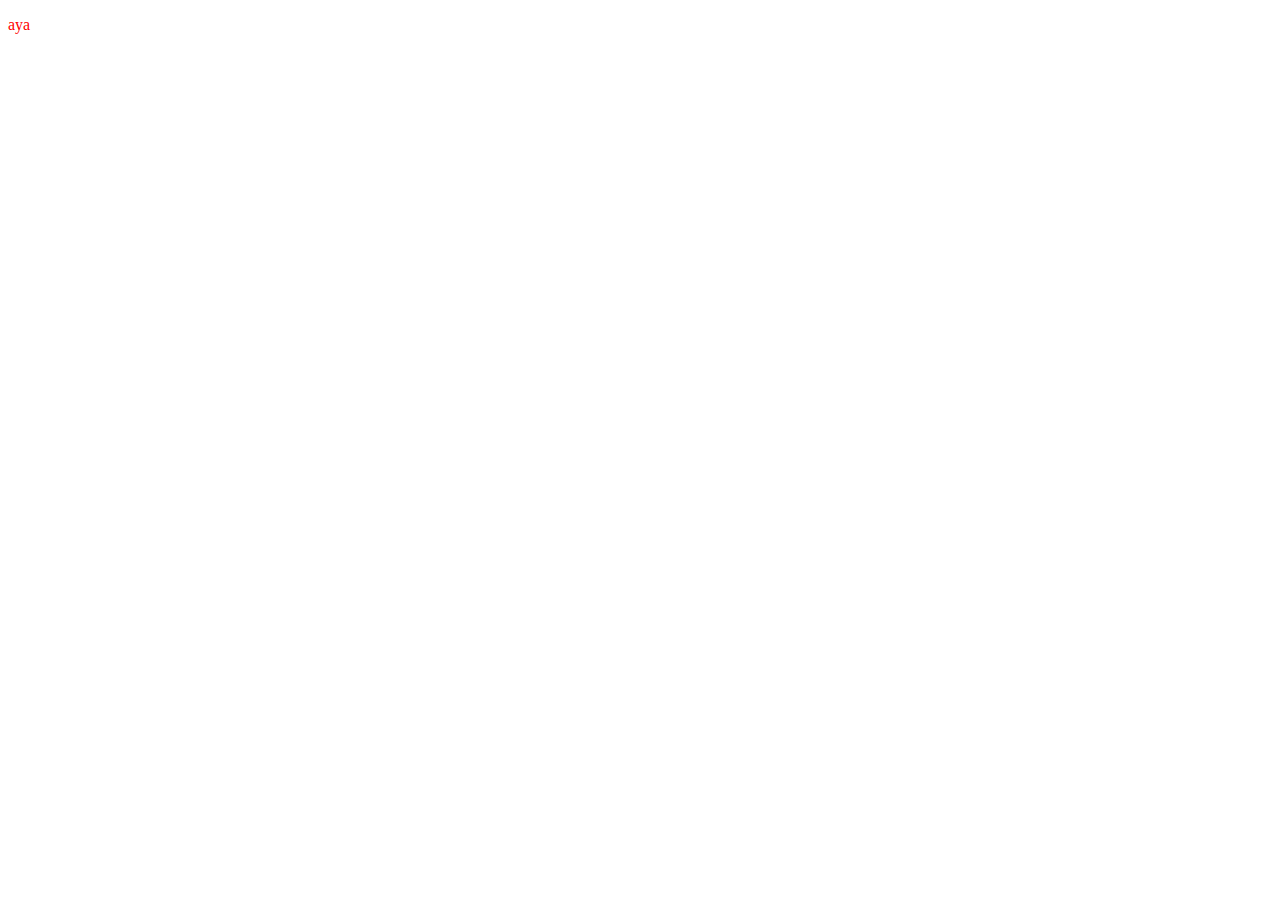
==== main.html @ d69d7f8a "add files" ====
<!DOCTYPE html>
<html lang="en">
  <head>
    <meta charset="UTF-8" />
    <meta name="viewport" content="width=device-width, initial-scale=1.0" />
    <link rel="stylesheet" href="main.css" />
    <title>Landing Page</title>
  </head>
  <body>
    <p class="a">aya</p>
  </body>
</html>
---- main.css ----
.a {
  color: red;
}
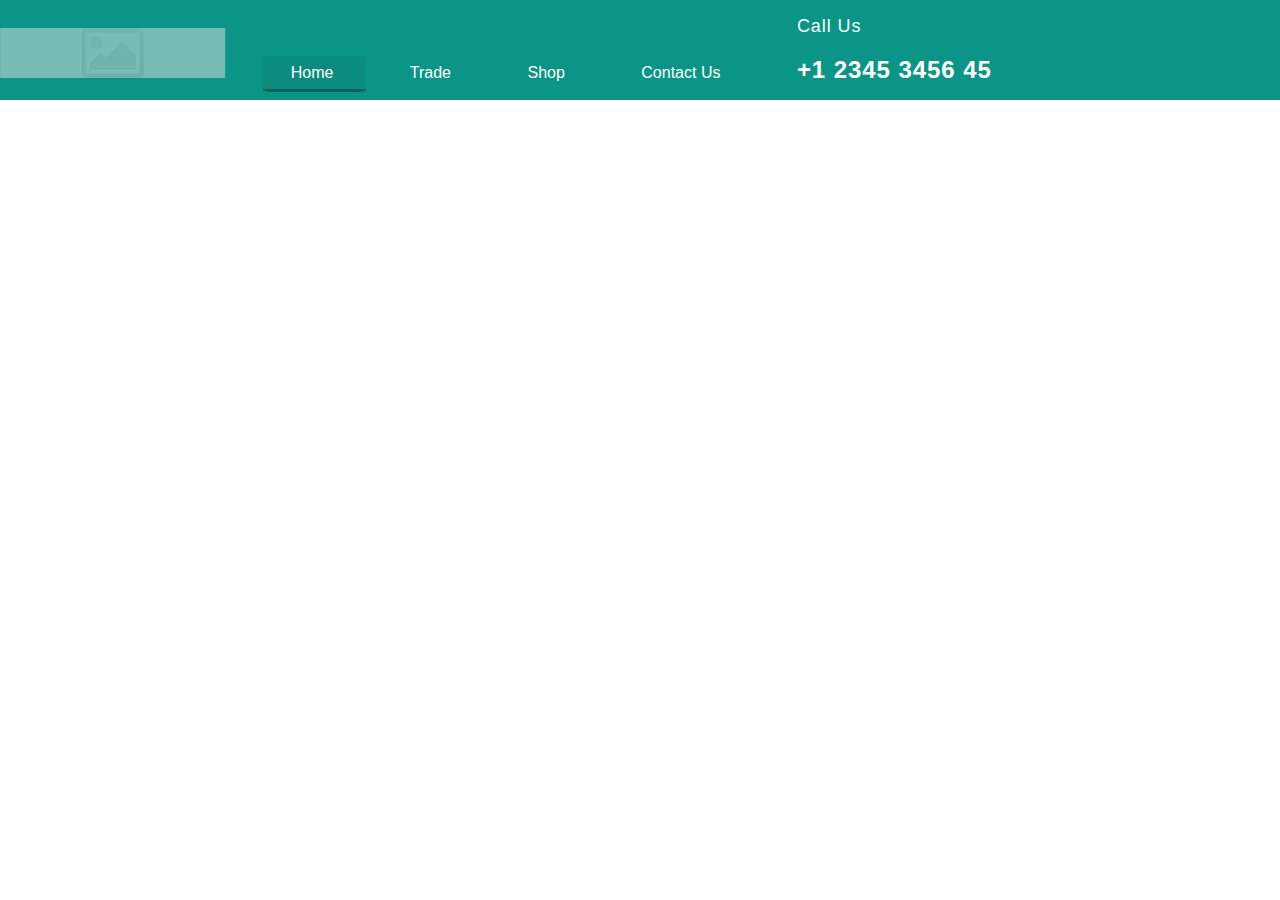
==== commit 2e07e4be: "add nav" ====
--- a/main.html
+++ b/main.html
@@ -3,10 +3,36 @@
   <head>
     <meta charset="UTF-8" />
     <meta name="viewport" content="width=device-width, initial-scale=1.0" />
+    <meta http-equiv="refresh" content="10" />
     <link rel="stylesheet" href="main.css" />
+
     <title>Landing Page</title>
   </head>
   <body>
-    <p class="a">aya</p>
+    <div class="nav-container">
+      <nav>
+        <div class="logo">
+          <img src="./imgs/image 9.png" alt="logo" />
+        </div>
+
+        <div class="ull">
+          <ul style="width: 506px; height: 38px; gap: 8px; opacity: 0px">
+            <li
+              style="border-bottom: 3px solid #0000004d; background: #0000000f"
+            >
+              <a href="main.html">Home</a>
+            </li>
+            <li><a href="">Trade</a></li>
+            <li><a href="">Shop</a></li>
+            <li><a href="">Contact Us</a></li>
+          </ul>
+        </div>
+        <div class="call">
+          <p class="call-us">Call Us</p>
+          <br />
+          <p class="call-number">+1 2345 3456 45</p>
+        </div>
+      </nav>
+    </div>
   </body>
 </html>
--- a/main.css
+++ b/main.css
@@ -1,3 +1,101 @@
-.a {
-  color: red;
+* {
+  margin: 0;
+  padding: 0;
+  box-sizing: border-box;
 }
+
+.nav-container {
+  display: flex;
+  justify-content: space-between;
+  align-items: center;
+  padding: 1rem 0;
+  background-color: #0b9586;
+  color: #fff;
+  font-family: "Poppins", sans-serif;
+  font-size: 1rem;
+  width: 100%;
+}
+
+.ull {
+  width: Hug (160px) px;
+  height: Hug (38px) px;
+  padding: 8px 28px 8px 28px;
+  gap: 10px;
+  opacity: 0px;
+  display: inline;
+  list-style: none;
+  margin-top: -10px;
+}
+
+.logo {
+  font-size: 1.5rem;
+  display: inline;
+  font-weight: 700;
+  text-transform: uppercase;
+  letter-spacing: 2px;
+  width: 17px;
+  height: 54px;
+  gap: 0px;
+  opacity: 0.5;
+}
+
+li {
+  list-style: none;
+  margin-right: 1rem;
+  display: inline;
+  width: 53px;
+  height: 22px;
+  border-radius: 7%;
+  padding: 8px 28px 8px 28px;
+  gap: 0px;
+
+}
+
+a {
+  text-decoration: none;
+  color: #fff;
+}
+
+div ul {
+  display: inline;
+}
+
+.call {
+  display: inline-block;
+  text-align: right;
+  opacity: 0px;
+  width: Hug (216px) px;
+  height: Hug (50px) px;
+  gap: 0px;
+  margin-left: auto;
+}
+
+.call-us {
+
+  font-size: 18px;
+  font-weight: 400;
+  line-height: 21.78px;
+  letter-spacing: 0.9374999403953552px;
+  text-align: left;
+  text-underline-position: from-font;
+  text-decoration-skip-ink: none;
+  width: 66px;
+  height: 22px;
+  gap: 0px;
+  opacity: 0px;
+}
+
+.call-number {
+
+  width: 216px;
+  height: 28px;
+  gap: 0px;
+  opacity: 0px;
+  font-size: 24px;
+  font-weight: 700;
+  line-height: 28px;
+  letter-spacing: 0.9374999403953552px;
+  text-align: left;
+  text-underline-position: from-font;
+  text-decoration-skip-ink: none;
+}
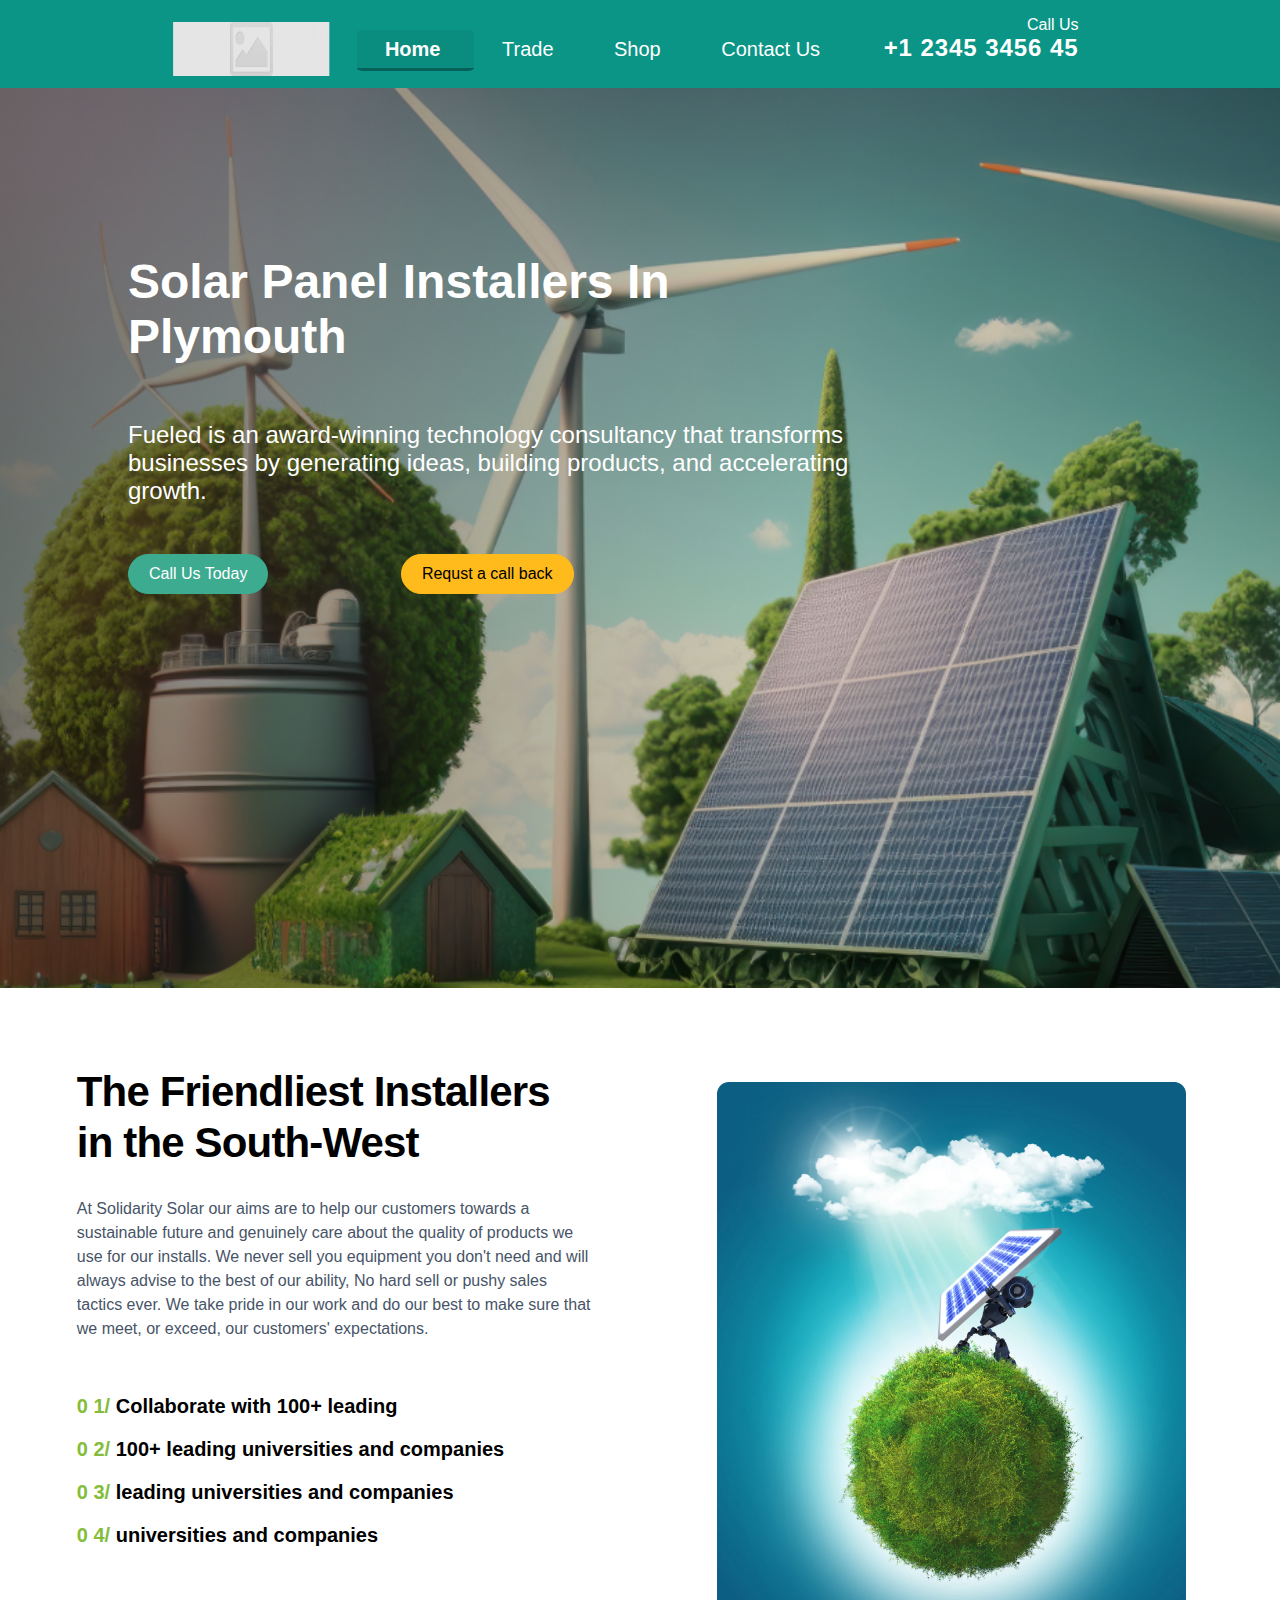
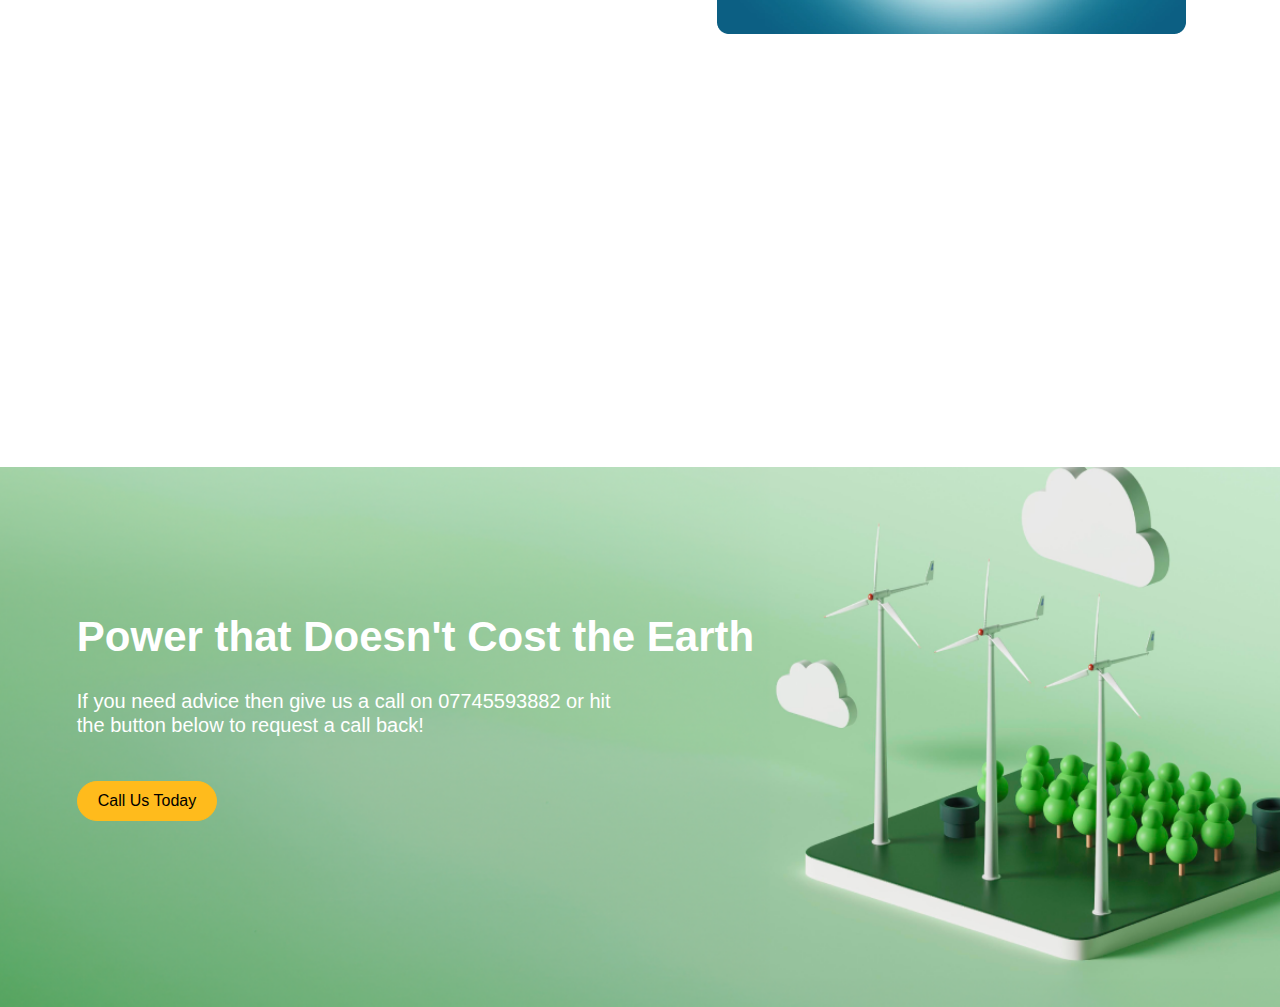
==== commit 5f54b8e7: "make callUs section responsive" ====
--- a/main.html
+++ b/main.html
@@ -3,22 +3,25 @@
   <head>
     <meta charset="UTF-8" />
     <meta name="viewport" content="width=device-width, initial-scale=1.0" />
-    <meta http-equiv="refresh" content="10" />
+    <!-- <meta http-equiv="refresh" content="1" /> -->
     <link rel="stylesheet" href="main.css" />
 
     <title>Landing Page</title>
   </head>
   <body>
+    <!-- sec1 -->
     <div class="nav-container">
       <nav>
-        <div class="logo">
-          <img src="./imgs/image 9.png" alt="logo" />
-        </div>
+        <img class="logo" src="./imgs/image 9.png" alt="logo" />
 
         <div class="ull">
-          <ul style="width: 506px; height: 38px; gap: 8px; opacity: 0px">
+          <ul>
             <li
-              style="border-bottom: 3px solid #0000004d; background: #0000000f"
+              style="
+                border-bottom: 3px solid #0000004d;
+                background: #0000000f;
+                font-weight: 700;
+              "
             >
               <a href="main.html">Home</a>
             </li>
@@ -28,11 +31,71 @@
           </ul>
         </div>
         <div class="call">
-          <p class="call-us">Call Us</p>
+          <span class="call-us">Call Us</span>
           <br />
-          <p class="call-number">+1 2345 3456 45</p>
+          <span class="call-number">+1 2345 3456 45</span>
         </div>
       </nav>
     </div>
+    <!-- sec2 -->
+    <div class="img2">
+      <h1>
+        Solar Panel Installers In <br />
+        Plymouth
+      </h1>
+      <p>
+        Fueled is an award-winning technology consultancy that transforms <br />
+        businesses by generating ideas, building products, and accelerating
+        <br />
+        growth.
+      </p>
+      <div>
+        <button class="grebtn">Call Us Today</button>
+        <button class="yellowbtn">Requst a call back</button>
+      </div>
+    </div>
+    <!-- sec3 -->
+    <div style="display: flex">
+      <div class="img3">
+        <h1 class="h11">The Friendliest Installers in the South-West</h1>
+        <p class="pp">
+          At Solidarity Solar our aims are to help our customers towards a
+          sustainable future and genuinely care about the quality of products we
+          use for our installs. We never sell you equipment you don't need and
+          will always advise to the best of our ability, No hard sell or pushy
+          sales tactics ever. We take pride in our work and do our best to make
+          sure that we meet, or exceed, our customers' expectations.
+        </p>
+        <br />
+        <div class="div2">
+          <p><span>0 1/ </span> Collaborate with 100+ leading</p>
+          <p><span>0 2/ </span> 100+ leading universities and companies</p>
+          <p><span>0 3/ </span> leading universities and companies</p>
+          <p><span>0 4/ </span> universities and companies</p>
+        </div>
+      </div>
+      <div class="img33">
+        <img class="imgg" src="./imgs/Frame 7.png" alt="" />
+        <img src="./imgs/Rectangle 30.png" alt="" class="imggs" />
+      </div>
+    </div>
+
+    <!-- sec4 -->
+
+    <div class="div4">
+      <br />
+      <div class="div44">
+        <h1 class="sec4h1">Power that Doesn't Cost the Earth</h1>
+        <div class="pdiv4">
+          <p>
+            If you need advice then give us a call on 07745593882 or hit the
+            button below to request a call back!
+          </p>
+        </div>
+        <div>
+          <button class="btn3" style="color: #000000">Call Us Today</button>
+        </div>
+      </div>
+    </div>
   </body>
 </html>
--- a/main.css
+++ b/main.css
@@ -1,101 +1,637 @@
 * {
+  font-family: "Poppins", sans-serif;
+  scrollbar-width: none;
+}
+
+body {
   margin: 0;
   padding: 0;
   box-sizing: border-box;
 }
 
-.nav-container {
-  display: flex;
-  justify-content: space-between;
-  align-items: center;
-  padding: 1rem 0;
-  background-color: #0b9586;
-  color: #fff;
-  font-family: "Poppins", sans-serif;
-  font-size: 1rem;
-  width: 100%;
+@media (min-width: 1024px) {
+  .sec4h1 {
+    font-size: 42px;
+  }
+
+  .div4 {
+    background-image: url(./imgs/8116\ 1.png);
+    background-size: cover;
+    background-repeat: no-repeat;
+    background-position: center;
+    height: 60vh;
+    align-items: left;
+    justify-content: flex-start;
+    margin-top: 10%;
+  }
+
+  .div44 {
+    margin-left: 6%;
+    color: #fff;
+    margin-top: 10%;
+  }
+
+  .pdiv4 {
+    width: 45%;
+    line-height: 24px;
+    font-size: 20px;
+  }
+
+  .pp {
+    width: 70%;
+    line-height: 24px;
+    text-align: left;
+    color: #475467;
+    font-size: 16px;
+  }
+
+  .imgg {
+    position: absolute;
+    margin-top: 90%;
+    margin-left: -30%;
+  }
+
+  .imggs {
+    margin-top: 20%;
+    margin-left: -20%;
+  }
+
+  .h11 {
+    font-size: 42px;
+    width: 70%;
+    font-size: 42px;
+    font-weight: 600;
+    line-height: 50.83px;
+    letter-spacing: -0.02em;
+    text-align: left;
+    text-underline-position: from-font;
+    text-decoration-skip-ink: none;
+  }
+
+  .div2 span {
+    color: #84bd3a;
+  }
+
+  .div2 {
+    font-weight: bold;
+    font-size: 20px;
+    width: 70%;
+  }
+
+  .img2 {
+    background-image: url("./imgs/solar-panels-meadow\ 1.png");
+    background-size: cover;
+    background-repeat: no-repeat;
+    background-position: center;
+    height: 100vh;
+  }
+
+  .img2 h1 {
+    font-size: 3rem;
+    font-weight: 700;
+    color: #fff;
+    margin-top: 13%;
+    text-align: left;
+    margin-left: 10%;
+    display: inline-block;
+  }
+
+  .img2 p {
+    font-size: 1.5rem;
+    font-weight: 400;
+    color: #fff;
+    display: inline-block;
+    text-align: left;
+    margin-left: 10%;
+  }
+
+  .grebtn {
+    background-color: #3cab90;
+    color: #fff;
+    border: 1px solid #3cab90;
+    border-radius: 100px;
+    padding: 10px 20px;
+    font-size: 1rem;
+    margin-left: 10%;
+    margin-top: 2%;
+    cursor: pointer;
+  }
+
+  .yellowbtn {
+    background-color: #ffbb1c;
+    color: black;
+    border: 1px solid #ffbb1c;
+    border-radius: 100px;
+    padding: 10px 20px;
+    font-size: 1rem;
+    margin-left: 10%;
+    margin-top: 2%;
+    cursor: pointer;
+  }
+
+  .btn3 {
+    background-color: #ffbb1c;
+    color: black;
+    border: 1px solid #ffbb1c;
+    border-radius: 100px;
+    padding: 10px 20px;
+    font-size: 1rem;
+    margin-left: 0%;
+    margin-top: 2%;
+    cursor: pointer;
+  }
+
+  .img3 {
+    background-size: cover;
+    background-repeat: no-repeat;
+    background-position: center;
+    height: 100vh;
+    margin-left: 6%;
+    margin-top: 4%;
+    text-align: left;
+  }
+
+  .img33 {
+    position: relative;
+  }
+
+  /* for nav */
+  .nav-container {
+    display: flex;
+    align-items: center;
+    justify-content: center;
+    padding: 1rem 0;
+    background-color: #0b9586;
+    color: #fff;
+    font-size: 1rem;
+    width: 100%;
+  }
+
+  .logo {
+    width: 157px;
+    height: 54px;
+    opacity: 0px;
+    margin-bottom: -20px;
+
+    margin-right: -3%;
+  }
+
+  li {
+    list-style: none;
+    display: inline;
+    border-radius: 7%;
+    padding: 8px 28px;
+
+    font-size: 20px;
+  }
+
+  a {
+    text-decoration: none;
+    color: #fff;
+  }
+
+  .ull {
+    margin: 0 10px;
+    display: inline;
+    justify-content: center;
+    align-items: center;
+    list-style: none;
+  }
+
+  div ul {
+    display: inline;
+  }
+
+  .call {
+    display: inline-block;
+    text-align: right;
+    opacity: 0px;
+    width: 216px;
+    opacity: 1;
+
+    align-content: right;
+    margin-bottom: 10px;
+  }
+
+  .call-number {
+    width: 216px;
+    height: 28px;
+    font-size: 24px;
+    font-weight: 700;
+    text-align: left;
+  }
+
+  .call-number {
+    font-size: 24px;
+    font-weight: 700;
+    letter-spacing: 0.9374999403953552px;
+    text-align: left;
+  }
 }
 
-.ull {
-  width: Hug (160px) px;
-  height: Hug (38px) px;
-  padding: 8px 28px 8px 28px;
-  gap: 10px;
-  opacity: 0px;
-  display: inline;
-  list-style: none;
-  margin-top: -10px;
+@media (min-width: 769px) and (max-width: 1024px) {
+  .div4 {
+    background-image: url(./imgs/8116\ 1.png);
+    background-size: cover;
+    background-repeat: no-repeat;
+    background-position: center;
+    height: 60vh;
+    align-items: left;
+    justify-content: flex-start;
+    margin-top: 10%;
+  }
+
+  .div44 {
+    margin-left: 6%;
+    color: #fff;
+    margin-top: 10%;
+  }
+
+  .pdiv4 {
+    width: 45%;
+    line-height: 24px;
+    font-size: 20px;
+  }
+
+  .grebtn {
+    background-color: #3cab90;
+    color: #fff;
+    border: 1px solid #3cab90;
+    border-radius: 100px;
+    padding: 10px 20px;
+    font-size: 1rem;
+    margin-left: 10%;
+    margin-top: 2%;
+    cursor: pointer;
+  }
+
+  .yellowbtn {
+    background-color: #ffbb1c;
+    color: black;
+    border: 1px solid #ffbb1c;
+    border-radius: 100px;
+    padding: 10px 20px;
+    font-size: 1rem;
+    margin-left: 10%;
+    margin-top: 2%;
+    cursor: pointer;
+  }
+
+  .btn3 {
+    background-color: #ffbb1c;
+    color: black;
+    border: 1px solid #ffbb1c;
+    border-radius: 100px;
+    padding: 10px 20px;
+    font-size: 1rem;
+    margin-left: 0%;
+    margin-top: 2%;
+    cursor: pointer;
+  }
+
+  .pp {
+    margin-left: 15%;
+    width: 120%;
+    line-height: 24px;
+    text-align: left;
+    color: #475467;
+    font-size: 16px;
+  }
+
+  .imgg {
+    position: absolute;
+    margin-top: 60%;
+    margin-left: -19%;
+    height: 25vh;
+  }
+
+  .imggs {
+    margin-top: 85%;
+    height: 60vh;
+    margin-left: -11%;
+  }
+  .h11 {
+    margin-left: 15%;
+    width: 150%;
+    font-size: 32px;
+    font-weight: 600;
+    line-height: 50.83px;
+    letter-spacing: -0.02em;
+    text-align: left;
+    text-underline-position: from-font;
+    text-decoration-skip-ink: none;
+  }
+
+  .div2 span {
+    color: #84bd3a;
+  }
+
+  .div2 {
+    font-weight: bold;
+    font-size: 15px;
+    margin-left: 15%;
+    width: 100%;
+  }
+
+  .img2 {
+    background-image: url("./imgs/solar-panels-meadow\ 1.png");
+    background-size: cover;
+    background-repeat: no-repeat;
+    background-position: center;
+    height: 100vh;
+  }
+
+  .img2 h1 {
+    font-size: 3rem;
+    font-weight: 700;
+    color: #fff;
+    margin-top: 13%;
+    text-align: left;
+    margin-left: 10%;
+    display: inline-block;
+  }
+
+  .img2 p {
+    font-size: 1.5rem;
+    font-weight: 400;
+    color: #fff;
+    display: inline-block;
+    text-align: left;
+    margin-left: 10%;
+  }
+
+  /* for nav */
+  .nav-container {
+    display: flex;
+    align-items: center;
+    justify-content: center;
+    padding: 1rem 0;
+    background-color: #b2dbd6;
+    color: #fff;
+    font-size: 1rem;
+    width: 100%;
+  }
+
+  .logo {
+    width: 100px;
+    height: 54px;
+    opacity: 0px;
+    margin-bottom: -20px;
+    margin-left: 3%;
+    margin-right: -3%;
+  }
+
+  li {
+    list-style: none;
+    display: inline;
+    border-radius: 7%;
+    padding: 4px 18px;
+
+    font-size: 20px;
+  }
+
+  a {
+    text-decoration: none;
+    color: #fff;
+  }
+
+  .ull {
+    margin: 0 10px;
+    display: inline;
+    justify-content: center;
+    align-items: center;
+    list-style: none;
+  }
+
+  div ul {
+    display: inline;
+  }
+
+  .call {
+    display: inline-block;
+    text-align: right;
+    opacity: 0px;
+    width: 216px;
+    opacity: 1;
+    margin-left: -4%;
+    align-content: right;
+    margin-bottom: 10px;
+  }
+
+  .call-number {
+    width: 116px;
+    height: 28px;
+    font-size: 24px;
+    font-weight: 700;
+    text-align: left;
+  }
+
+  .call-number {
+    font-size: 24px;
+    font-weight: 700;
+    letter-spacing: 0.9374999403953552px;
+    text-align: left;
+  }
 }
 
-.logo {
-  font-size: 1.5rem;
-  display: inline;
-  font-weight: 700;
-  text-transform: uppercase;
-  letter-spacing: 2px;
-  width: 17px;
-  height: 54px;
-  gap: 0px;
-  opacity: 0.5;
+@media (max-width: 768px) {
+  .div4 {
+    background-image: url(./imgs/8116\ 1.png);
+    background-size: cover;
+    background-repeat: no-repeat;
+    background-position: center;
+    height: 60vh;
+    align-items: left;
+    justify-content: flex-start;
+    margin-top: 10%;
+  }
+
+  .grebtn {
+    background-color: #3cab90;
+    color: #fff;
+    border: 1px solid #3cab90;
+    border-radius: 100px;
+    padding: 10px 20px;
+    font-size: 1rem;
+    margin-left: 10%;
+    margin-top: 2%;
+    cursor: pointer;
+  }
+
+  .yellowbtn {
+    background-color: #ffbb1c;
+    color: black;
+    border: 1px solid #ffbb1c;
+    border-radius: 100px;
+    padding: 10px 20px;
+    font-size: 1rem;
+    margin-left: 10%;
+    margin-top: 2%;
+    cursor: pointer;
+  }
+
+  .btn3 {
+    background-color: #ffbb1c;
+    color: black;
+    border: 1px solid #ffbb1c;
+    border-radius: 100px;
+    padding: 10px 20px;
+    font-size: 1rem;
+    margin-left: 0%;
+    margin-top: 2%;
+    cursor: pointer;
+  }
+
+  .div44 {
+    margin-left: 6%;
+    color: #fff;
+    margin-top: 10%;
+  }
+
+  .pdiv4 {
+    width: 65%;
+    line-height: 24px;
+    font-size: 20px;
+  }
+
+  .pp {
+    margin-left: 15%;
+    width: 100%;
+    line-height: 24px;
+    text-align: left;
+    color: #475467;
+    font-size: 16px;
+  }
+
+  .imgg {
+    position: absolute;
+    margin-top: 65%;
+    margin-left: -25%;
+    height: 20%;
+  }
+
+  .imggs {
+    margin-top: 110%;
+    height: 60vh;
+    margin-left: -90%;
+  }
+
+  .h11 {
+    margin-left: 15%;
+    width: 390px;
+    font-size: 32px;
+    font-weight: 600;
+    line-height: 50.83px;
+    letter-spacing: -0.02em;
+    text-align: left;
+    text-underline-position: from-font;
+    text-decoration-skip-ink: none;
+  }
+
+  .div2 span {
+    color: #84bd3a;
+  }
+
+  .div2 {
+    font-weight: bold;
+    margin-top: 105%;
+    font-size: 15px;
+    margin-left: 15%;
+    width: 100%;
+    text-align: left;
+  }
+
+  .img2 {
+    background-image: url("./imgs/solar-panels-meadow\ 1.png");
+    background-size: cover;
+    background-repeat: no-repeat;
+    background-position: center;
+    height: 70vh;
+    width: auto;
+  }
+  
+  .img2 h1 {
+    font-size: 2rem;
+    font-weight: 700;
+    color: #fff;
+    margin-top: 13%;
+    text-align: left;
+    margin-left: 10%;
+    display: inline-block;
+  }
+
+  .img2 p {
+    font-size: 1rem;
+    font-weight: 300;
+    color: #fff;
+    display: inline-block;
+    text-align: left;
+    margin-left: 10%;
+  }
+
+  /* for nav */
+
+  .nav-container {
+    display: flex;
+    align-items: center;
+    justify-content: center;
+    padding: 1rem 0;
+    background-color: #b421b9;
+    color: #fff;
+    font-size: 1rem;
+    width: 100%;
+  }
+
+  .logo {
+    width: 50px;
+    height: 44px;
+    opacity: 0px;
+    margin-bottom: -16px;
+    margin-left: 3%;
+    margin-right: -8%;
+  }
+
+  li {
+    list-style: none;
+    display: inline;
+    border-radius: 7%;
+    padding: 4px 8px;
+    font-size: 15px;
+  }
+
+  a {
+    text-decoration: none;
+    color: #fff;
+  }
+
+  .ull {
+    margin: 0 10px;
+    display: inline;
+    justify-content: center;
+    align-items: center;
+    list-style: none;
+  }
+
+  div ul {
+    display: inline;
+  }
+
+  .call {
+    display: inline-block;
+    text-align: right;
+    opacity: 0px;
+    width: 216px;
+    opacity: 1;
+    margin-left: -20%;
+    align-content: right;
+    margin-bottom: 10px;
+  }
+
+  .call-number {
+    width: 116px;
+    height: 28px;
+    font-size: 15px;
+    font-weight: 700;
+    text-align: left;
+  }
 }
-
-li {
-  list-style: none;
-  margin-right: 1rem;
-  display: inline;
-  width: 53px;
-  height: 22px;
-  border-radius: 7%;
-  padding: 8px 28px 8px 28px;
-  gap: 0px;
-
-}
-
-a {
-  text-decoration: none;
-  color: #fff;
-}
-
-div ul {
-  display: inline;
-}
-
-.call {
-  display: inline-block;
-  text-align: right;
-  opacity: 0px;
-  width: Hug (216px) px;
-  height: Hug (50px) px;
-  gap: 0px;
-  margin-left: auto;
-}
-
-.call-us {
-
-  font-size: 18px;
-  font-weight: 400;
-  line-height: 21.78px;
-  letter-spacing: 0.9374999403953552px;
-  text-align: left;
-  text-underline-position: from-font;
-  text-decoration-skip-ink: none;
-  width: 66px;
-  height: 22px;
-  gap: 0px;
-  opacity: 0px;
-}
-
-.call-number {
-
-  width: 216px;
-  height: 28px;
-  gap: 0px;
-  opacity: 0px;
-  font-size: 24px;
-  font-weight: 700;
-  line-height: 28px;
-  letter-spacing: 0.9374999403953552px;
-  text-align: left;
-  text-underline-position: from-font;
-  text-decoration-skip-ink: none;
-}
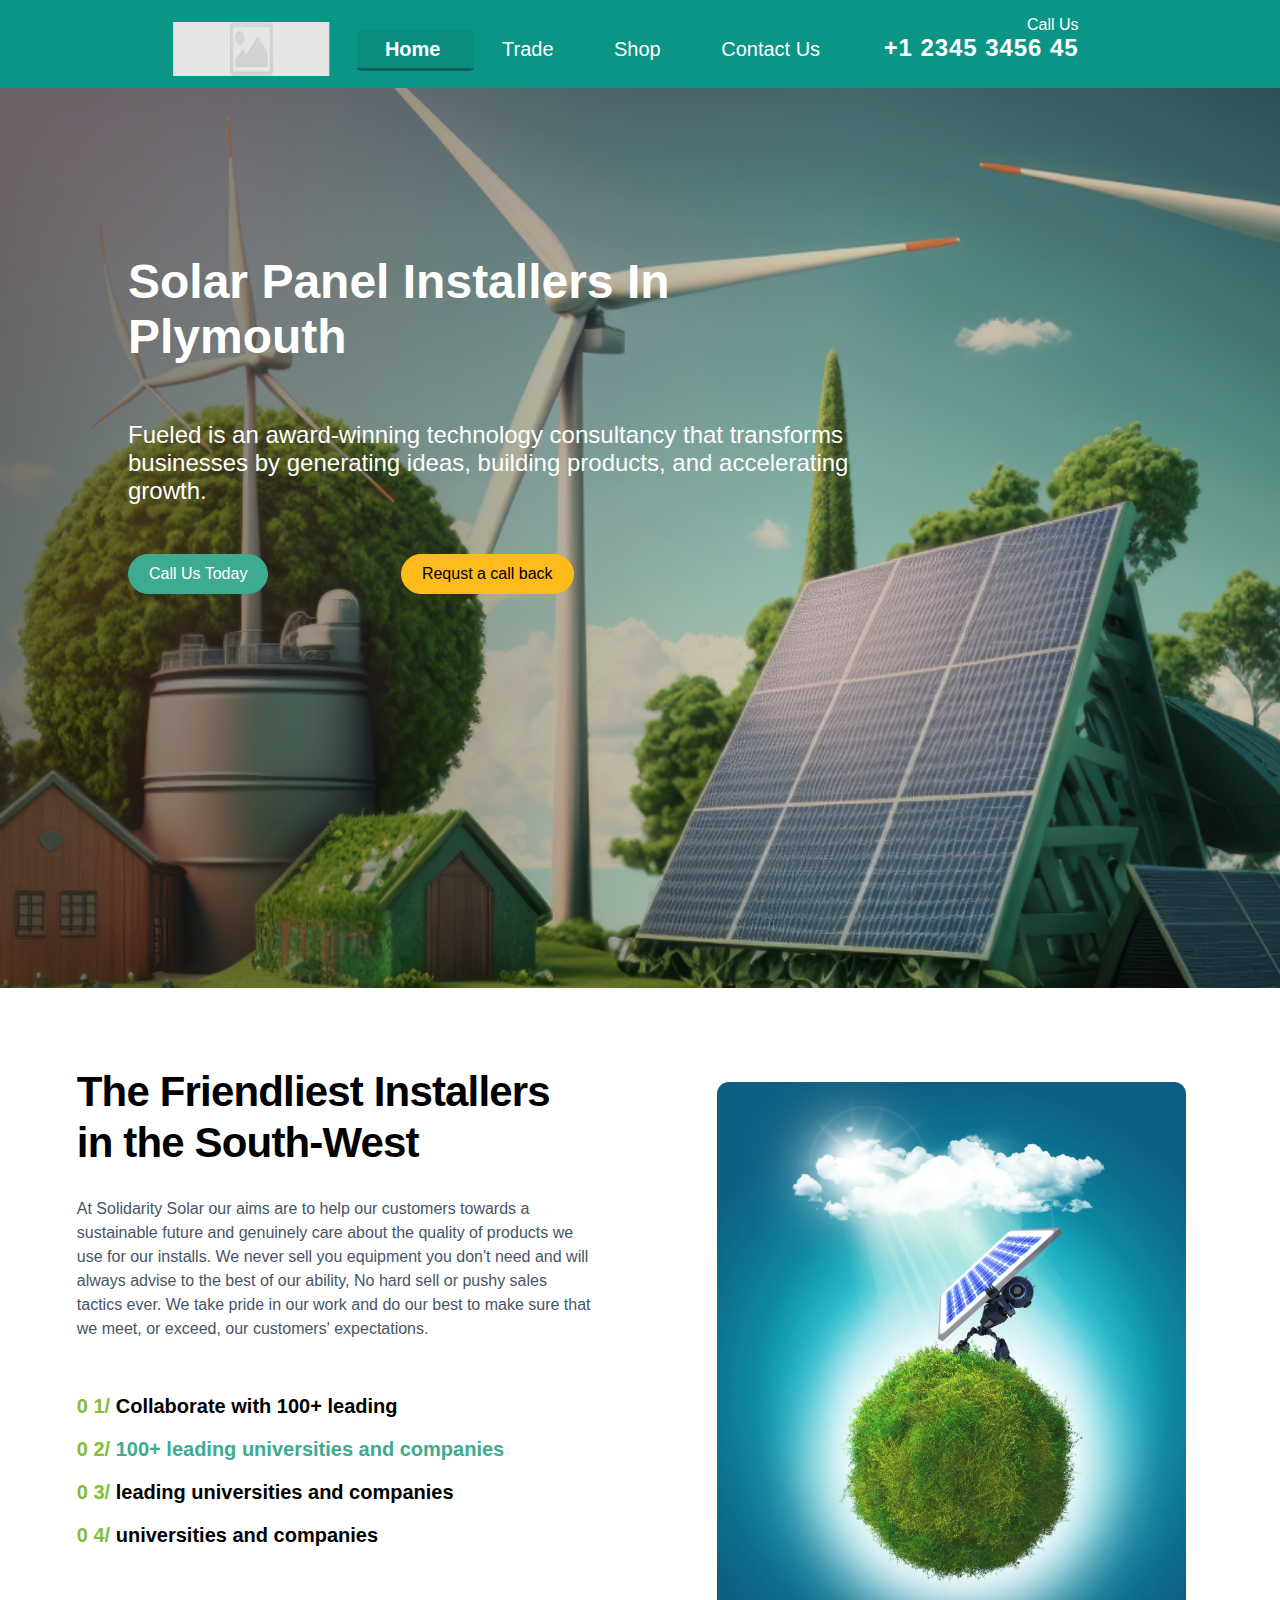
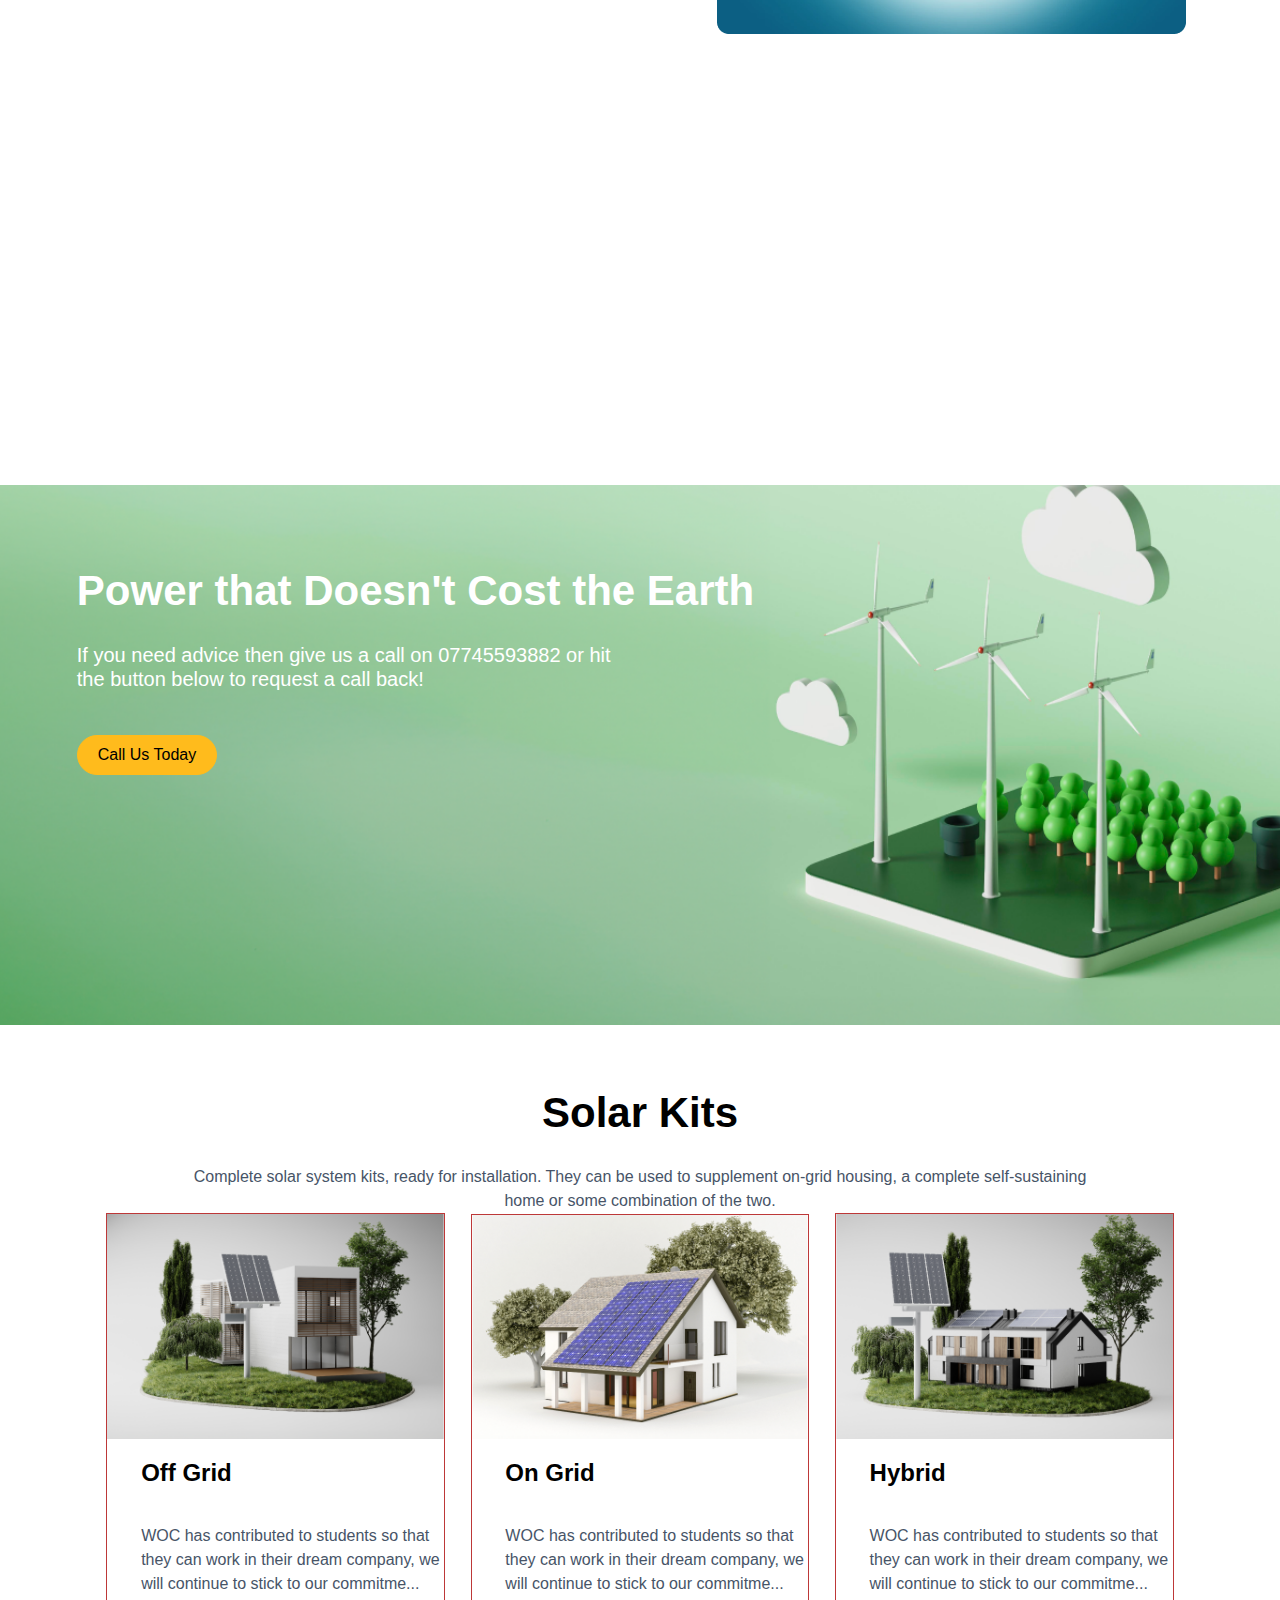
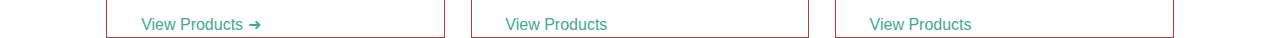
==== commit aeec2d16: "add solar kits section" ====
--- a/main.html
+++ b/main.html
@@ -3,7 +3,7 @@
   <head>
     <meta charset="UTF-8" />
     <meta name="viewport" content="width=device-width, initial-scale=1.0" />
-    <!-- <meta http-equiv="refresh" content="1" /> -->
+    <meta http-equiv="refresh" content="1" />
     <link rel="stylesheet" href="main.css" />
 
     <title>Landing Page</title>
@@ -81,7 +81,7 @@
     </div>
 
     <!-- sec4 -->
-
+<br>
     <div class="div4">
       <br />
       <div class="div44">
@@ -97,5 +97,37 @@
         </div>
       </div>
     </div>
+
+    <!-- sec5 -->
+<br><br>
+    <div class="div6">
+      <h1>Solar Kits</h1>
+      <p>
+        Complete solar system kits, ready for installation. They can be used to
+        supplement on-grid housing, a complete self-sustaining home or some
+        combination of the two.
+      </p>
+      <div class="div5">
+        <div>
+          <img src="./imgs/solar-panels-meadow 2 (2).png" alt="" class="img5" />
+          <h2>Off Grid</h2>
+          <p>WOC has contributed to students so that they can work in their dream company, we will continue to stick to our commitme...</p>
+          <p>View Products <span style="color: #3CAB90"> &#10140;</span></p>
+          
+        </div>
+        <div>
+          <img src="./imgs/solar-panels-meadow 2 (1).png" alt="" class="img5" />
+          <h2>On Grid</h2>
+          <p>WOC has contributed to students so that they can work in their dream company, we will continue to stick to our commitme...</p>
+          <p>View Products</p>
+        </div>
+        <div>
+          <img src="./imgs/solar-panels-meadow 2.png" alt="" class="img5" />
+          <h2>Hybrid</h2>
+          <p>WOC has contributed to students so that they can work in their dream company, we will continue to stick to our commitme...</p>
+          <p>View Products</p>
+        </div>
+      </div>
+    </div>
   </body>
 </html>
--- a/main.css
+++ b/main.css
@@ -10,6 +10,56 @@
 }
 
 @media (min-width: 1024px) {
+  .div6 h1 {
+    text-align: center;
+    font-size: 42px;
+  }
+  .div6 p {
+    font-size: 16px;
+    font-weight: 400;
+    line-height: 24px;
+    width: 936px;
+    margin: 0 auto;
+    text-align: center;
+    color: #475467;
+    
+  }
+  .div5 {
+    display: flex;
+    grid-row:3 ;
+    justify-content: center;
+    align-items: center;
+    
+  }
+  .div5 div {
+    margin-right: 1%;
+
+    max-width: 26.3%;
+    margin-left:  1%;
+    border: 1px solid #bd3838;
+    display: flex;
+    flex-direction: column;
+    
+  }
+
+  .div5 h2{
+    margin-left: 10%;
+  }
+  .div5 p{
+    margin-left: 10%;
+    margin-right: 10%;
+    margin-top: 5%;
+    font-size: 16px;
+    font-weight: 400;
+    line-height: 24px;
+    color: #475467;
+    text-align: left;
+    width: 90%;
+  }
+
+  div p:nth-of-type(2) {
+    color: #3CAB90;    
+  }
   .sec4h1 {
     font-size: 42px;
   }
@@ -28,7 +78,7 @@
   .div44 {
     margin-left: 6%;
     color: #fff;
-    margin-top: 10%;
+    margin-top: 5%;
   }
 
   .pdiv4 {
@@ -230,6 +280,39 @@
 }
 
 @media (min-width: 769px) and (max-width: 1024px) {
+  .div6 h1 {
+    text-align: center;
+    font-size: 42px;
+  }
+  .div6 p {
+    font-size: 16px;
+    font-weight: 400;
+    line-height: 24px;
+    width: 936px;
+    margin: 0 auto;
+    text-align: center;
+    color: #475467;
+    
+  }
+  .div5 {
+    display: flex;
+    grid-row:2 ;
+    justify-content: center;
+    align-items: center;
+    
+  }
+  .div5 div {
+    margin-right: 1%;
+
+    max-width: 26.3%;
+    margin-left:  1%;
+    border: 1px solid #bd3838;
+    display: flex;
+    flex-direction: column;
+    
+  }
+
+
   .div4 {
     background-image: url(./imgs/8116\ 1.png);
     background-size: cover;
@@ -435,6 +518,39 @@
 }
 
 @media (max-width: 768px) {
+  .div6 h1 {
+    text-align: center;
+    font-size: 42px;
+  }
+  .div6 p {
+    font-size: 16px;
+    font-weight: 400;
+    line-height: 24px;
+    width: 936px;
+    margin: 0 auto;
+    text-align: center;
+    color: #475467;
+    
+  }
+  .div5 {
+    display: flex;
+    grid-row:1 ;
+    justify-content: center;
+    align-items: center;
+    
+  }
+  .div5 div {
+    margin-right: 1%;
+
+    max-width: 26.3%;
+    margin-left:  1%;
+    border: 1px solid #bd3838;
+    display: flex;
+    flex-direction: column;
+    
+  }
+
+
   .div4 {
     background-image: url(./imgs/8116\ 1.png);
     background-size: cover;
@@ -549,7 +665,7 @@
     height: 70vh;
     width: auto;
   }
-  
+
   .img2 h1 {
     font-size: 2rem;
     font-weight: 700;
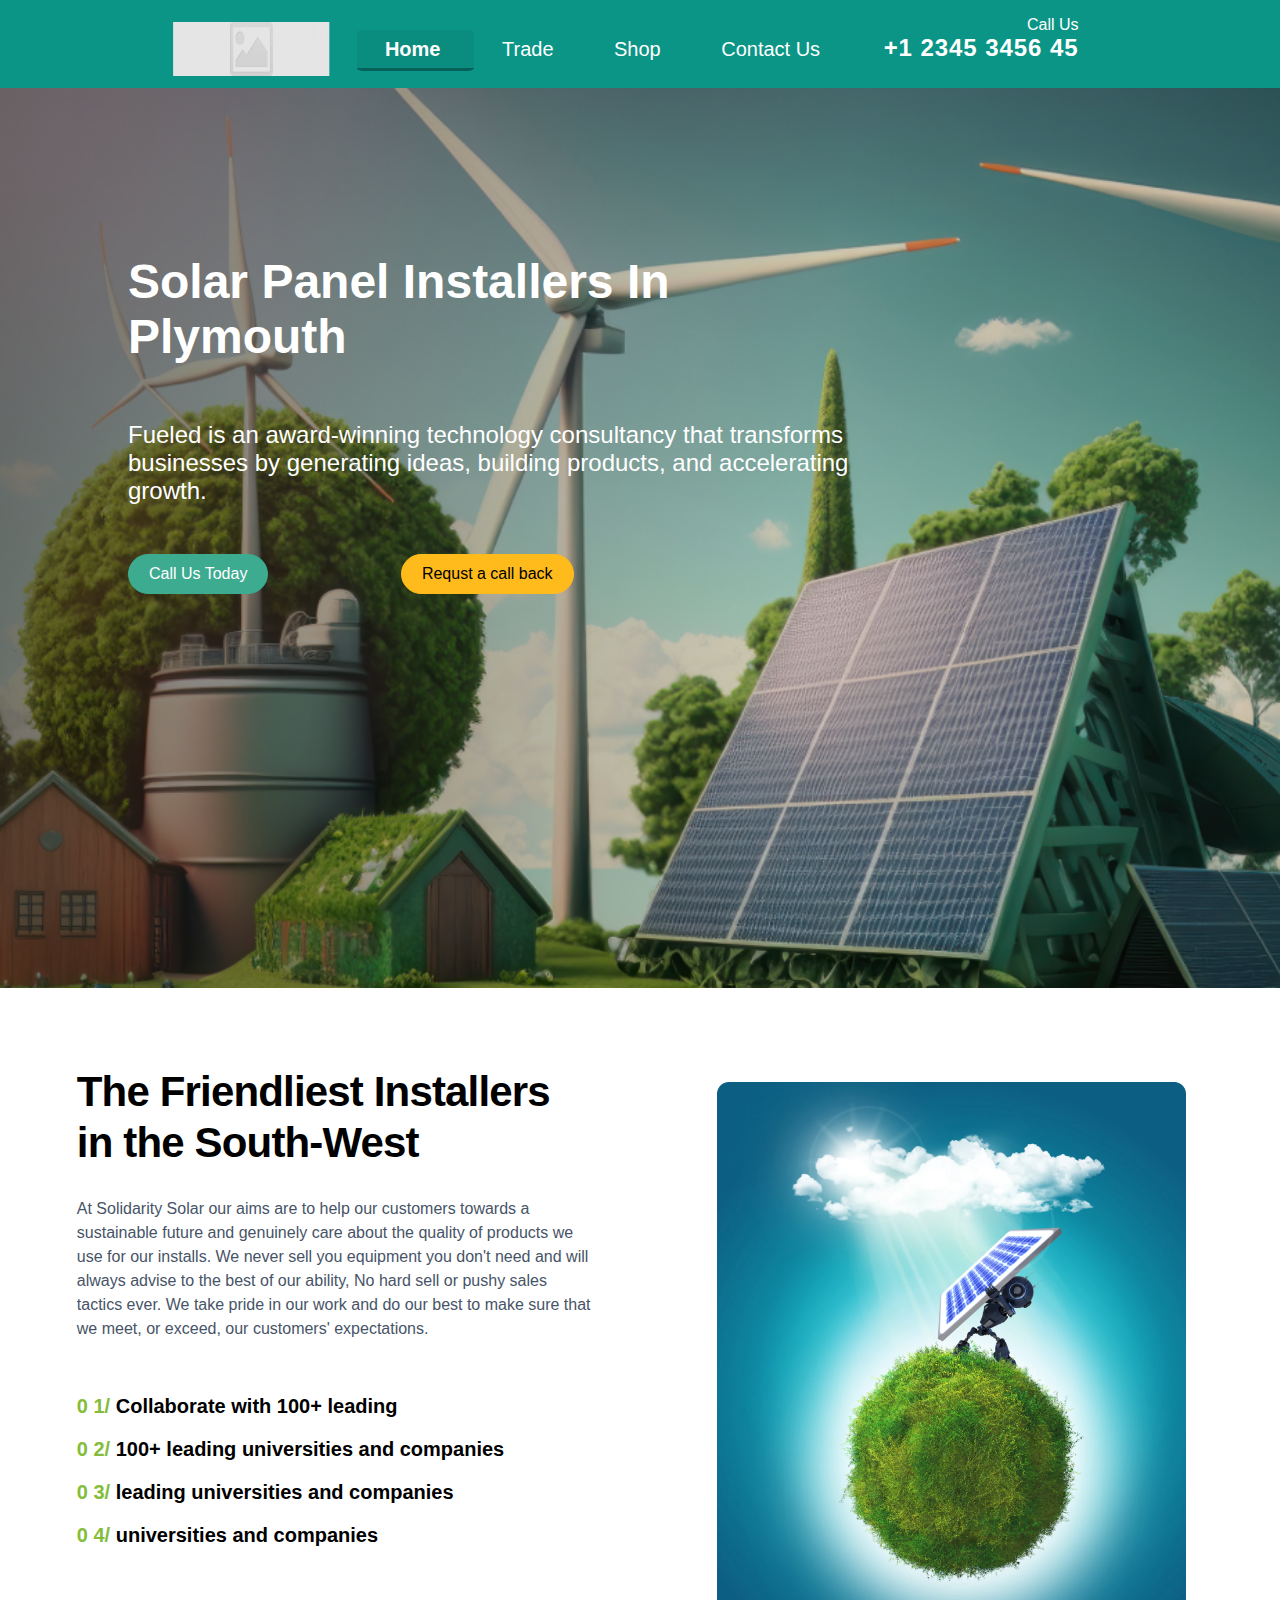
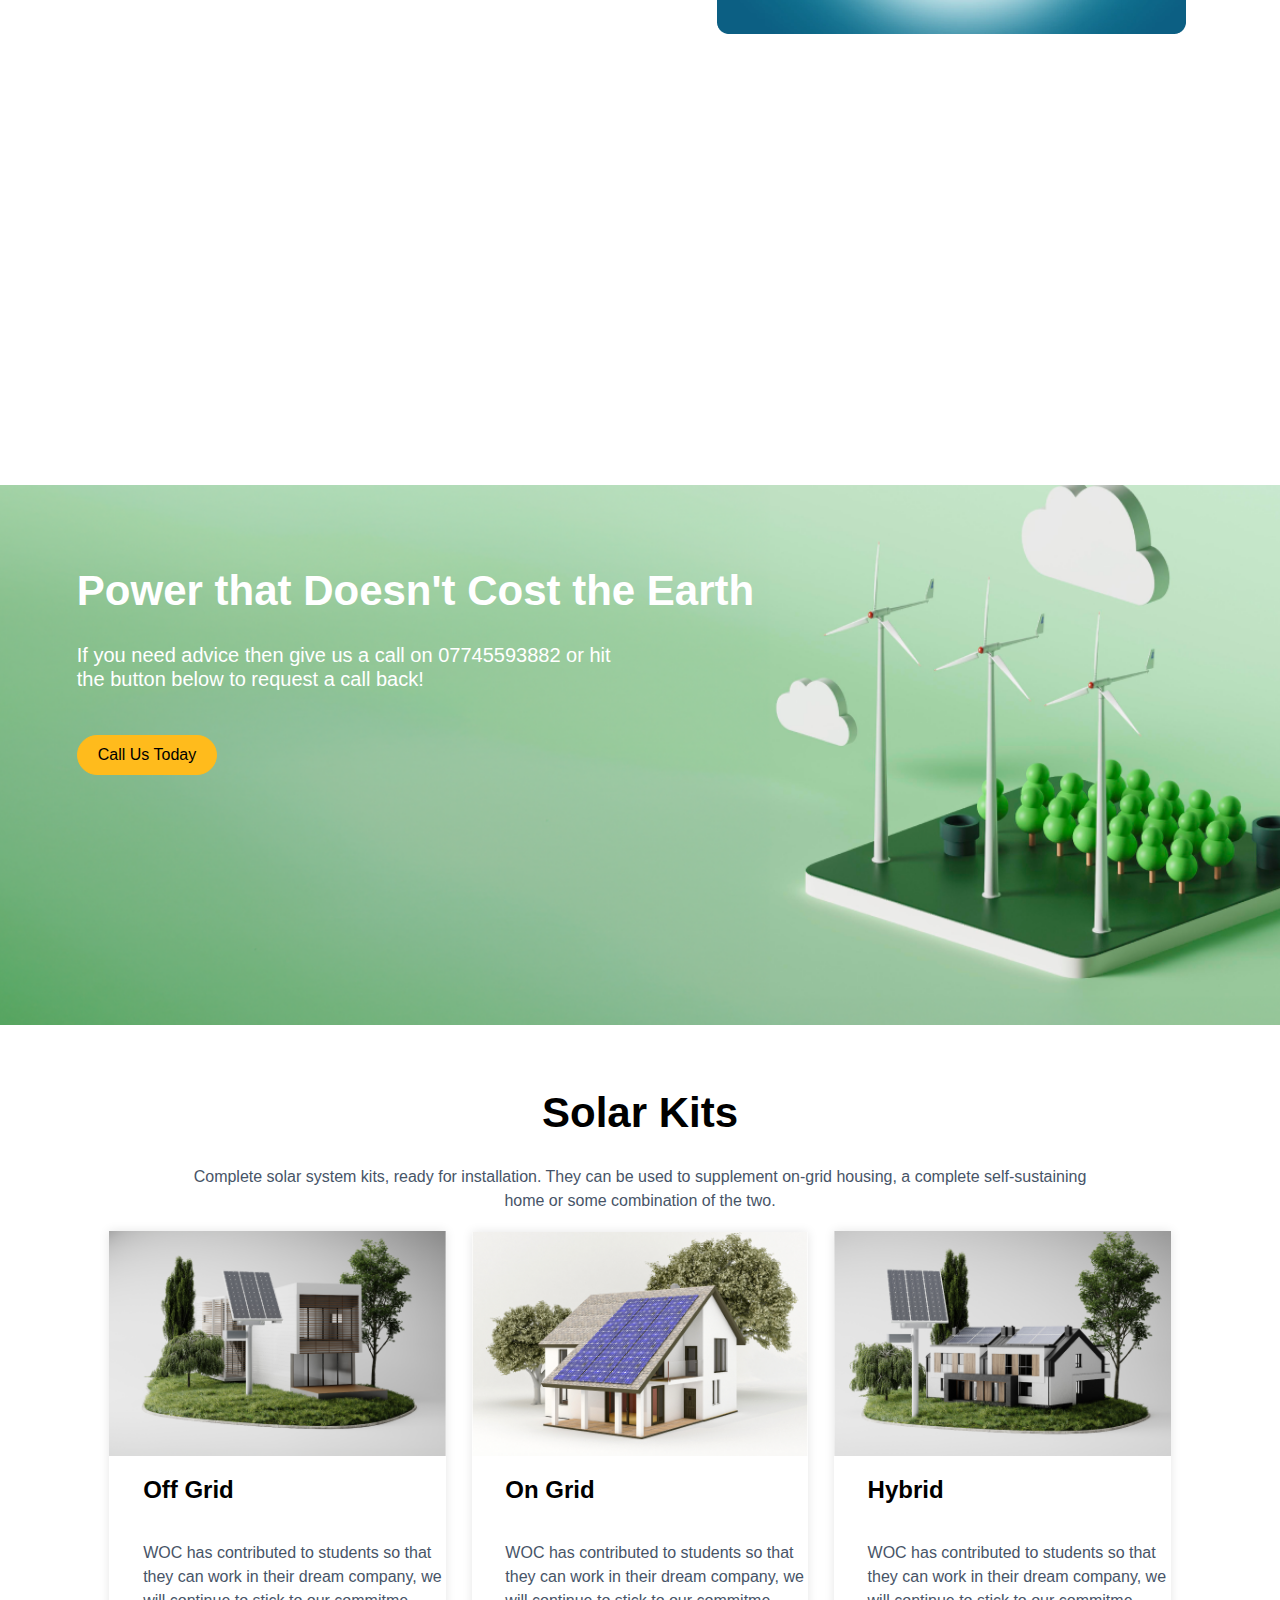
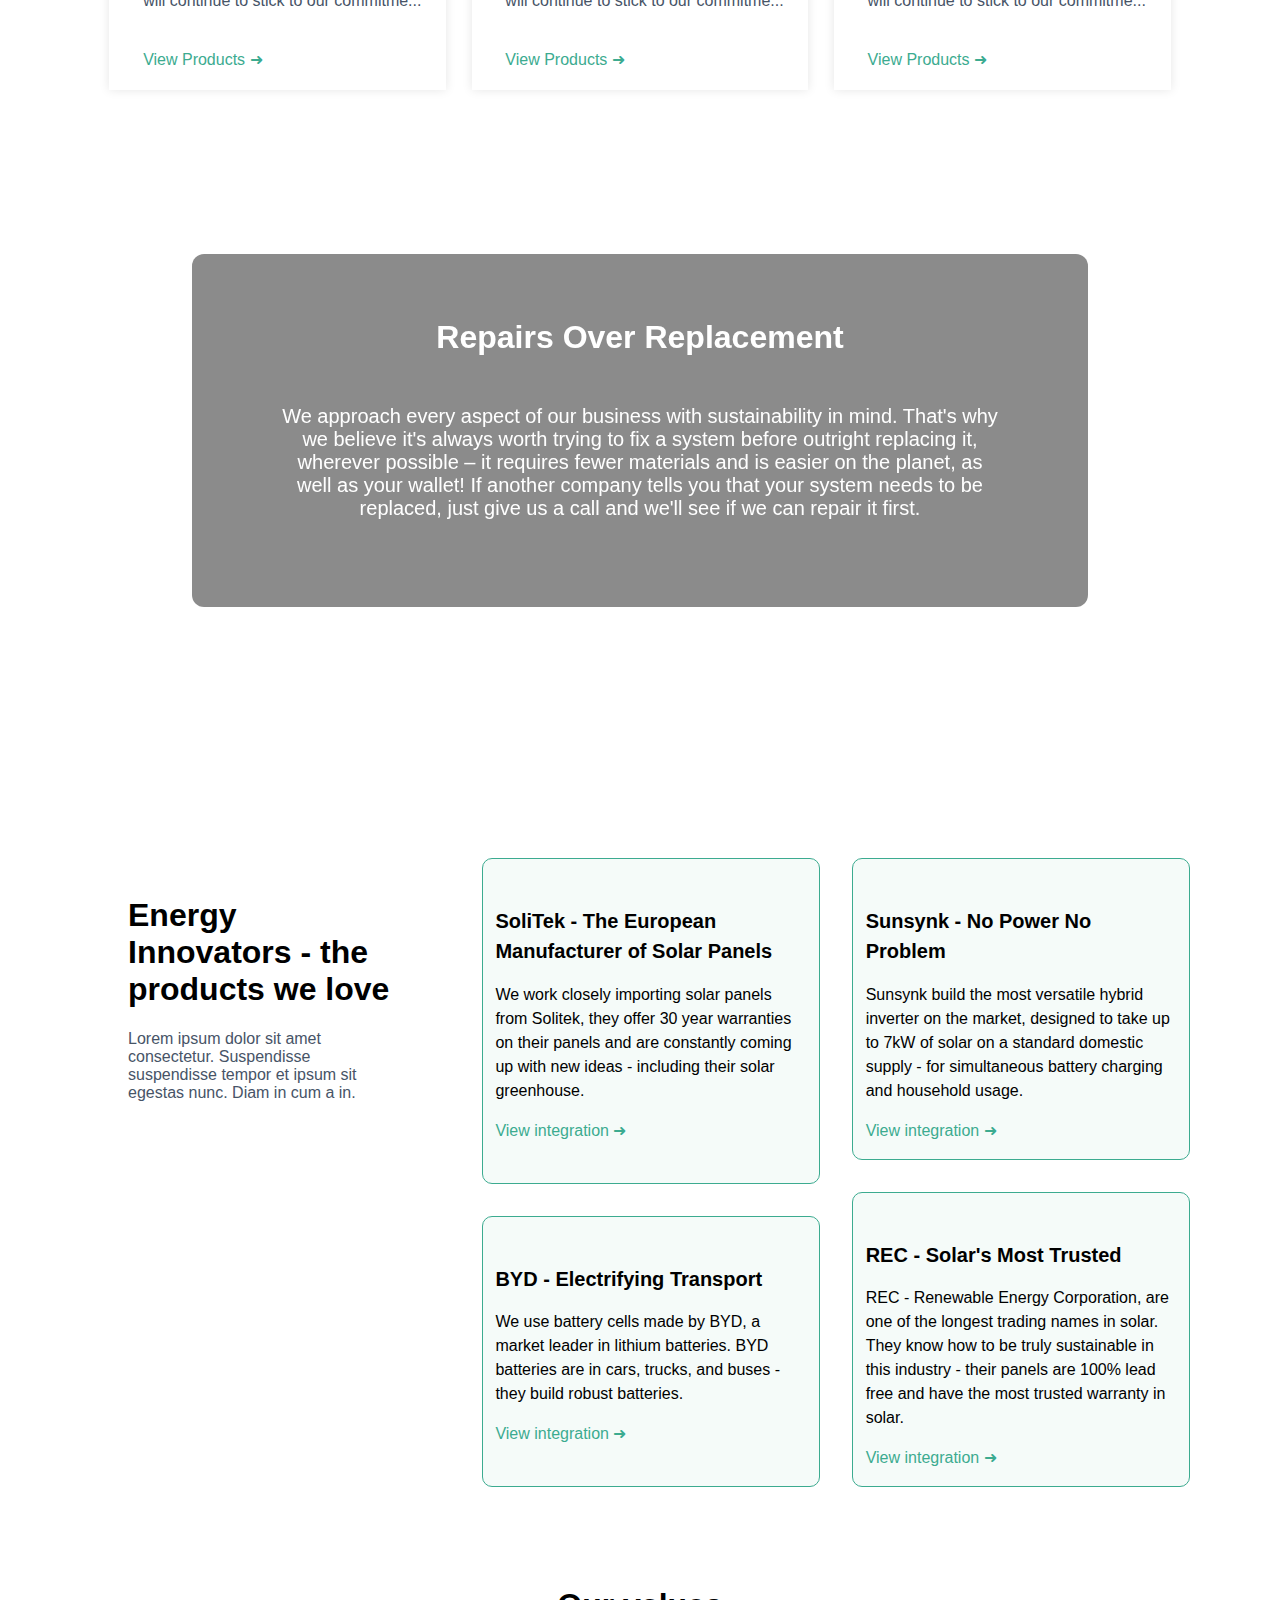
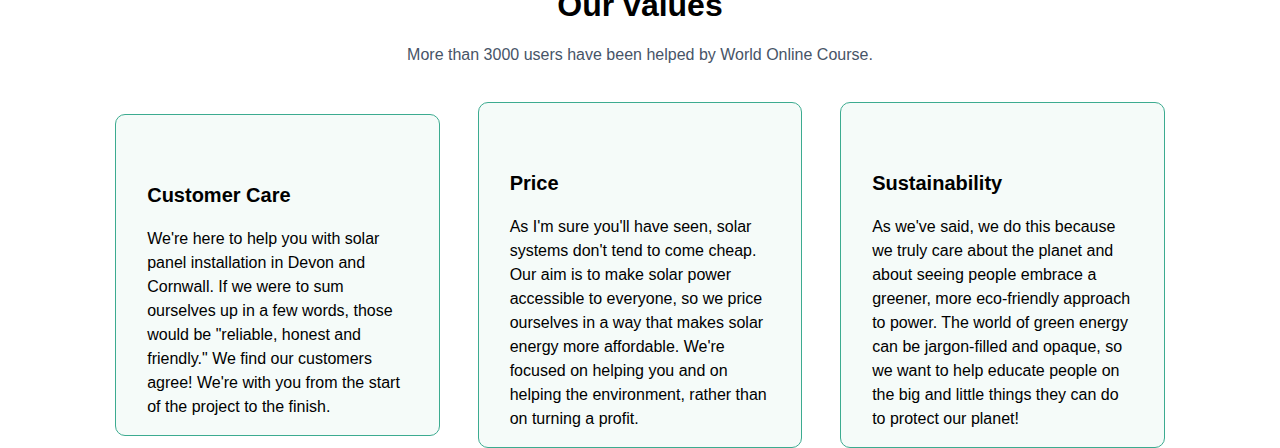
==== commit fde938c3: "make values section responsive" ====
--- a/main.html
+++ b/main.html
@@ -81,7 +81,7 @@
     </div>
 
     <!-- sec4 -->
-<br>
+    <br />
     <div class="div4">
       <br />
       <div class="div44">
@@ -99,7 +99,7 @@
     </div>
 
     <!-- sec5 -->
-<br><br>
+    <br /><br />
     <div class="div6">
       <h1>Solar Kits</h1>
       <p>
@@ -107,26 +107,163 @@
         supplement on-grid housing, a complete self-sustaining home or some
         combination of the two.
       </p>
+      <br />
       <div class="div5">
         <div>
           <img src="./imgs/solar-panels-meadow 2 (2).png" alt="" class="img5" />
           <h2>Off Grid</h2>
-          <p>WOC has contributed to students so that they can work in their dream company, we will continue to stick to our commitme...</p>
-          <p>View Products <span style="color: #3CAB90"> &#10140;</span></p>
-          
+          <p>
+            WOC has contributed to students so that they can work in their dream
+            company, we will continue to stick to our commitme...
+          </p>
+          <br />
+          <p>View Products <span style="color: #3cab90"> &#10140;</span></p>
+          <br />
         </div>
         <div>
           <img src="./imgs/solar-panels-meadow 2 (1).png" alt="" class="img5" />
           <h2>On Grid</h2>
-          <p>WOC has contributed to students so that they can work in their dream company, we will continue to stick to our commitme...</p>
-          <p>View Products</p>
+          <p>
+            WOC has contributed to students so that they can work in their dream
+            company, we will continue to stick to our commitme...
+          </p>
+          <br />
+          <p>View Products <span style="color: #3cab90"> &#10140;</span></p>
+          <br />
         </div>
         <div>
           <img src="./imgs/solar-panels-meadow 2.png" alt="" class="img5" />
           <h2>Hybrid</h2>
-          <p>WOC has contributed to students so that they can work in their dream company, we will continue to stick to our commitme...</p>
-          <p>View Products</p>
-        </div>
+          <p>
+            WOC has contributed to students so that they can work in their dream
+            company, we will continue to stick to our commitme...
+          </p>
+          <br />
+          <p>View Products <span style="color: #3cab90"> &#10140;</span></p>
+          <br />
+        </div>
+      </div>
+    </div>
+    <br /><br />
+    <!-- sec6 -->
+    <div class="rep">
+      <div>
+        <h1>Repairs Over Replacement</h1>
+        <p>
+          We approach every aspect of our business with sustainability in mind.
+          That's why we believe it's always worth trying to fix a system before
+          outright replacing it, wherever possible – it requires fewer materials
+          and is easier on the planet, as well as your wallet! If another
+          company tells you that your system needs to be replaced, just give us
+          a call and we'll see if we can repair it first.
+        </p>
+      </div>
+    </div>
+    <!-- sec7 -->
+    <div class="div7">
+      <div class="en">
+        <img src="./imgs/Featured icon.png" alt="" />
+        <h1>Energy Innovators - the products we love</h1>
+        <p style="color: rgba(71, 84, 103, 1)">
+          Lorem ipsum dolor sit amet consectetur. Suspendisse suspendisse tempor
+          et ipsum sit egestas nunc. Diam in cum a in.
+        </p>
+      </div>
+      <div class="imgs4 gri">
+        <div class="divImg4">
+          <img src="./imgs/Frame 89.png" alt="" />
+          <h2>SoliTek - The European Manufacturer of Solar Panels</h2>
+          <p>
+            We work closely importing solar panels from Solitek, they offer 30
+            year warranties on their panels and are constantly coming up with
+            new ideas - including their solar greenhouse.
+          </p>
+          <p style="color: #3cab90">
+            View integration <span style="color: #3cab90"> &#10140;</span>
+          </p>
+        </div>
+        <div class="divImg4">
+          <img src="./imgs/Frame 89.png" alt="" />
+          <h2>BYD - Electrifying Transport</h2>
+          <p>
+            We use battery cells made by BYD, a market leader in lithium
+            batteries. BYD batteries are in cars, trucks, and buses - they build
+            robust batteries.
+          </p>
+          <p style="color: #3cab90">
+            View integration <span style="color: #3cab90"> &#10140;</span>
+          </p>
+        </div>
+      </div>
+      <div class="imgs4 gri1">
+        <div class="divImg4">
+          <img src="./imgs/Frame 89.png" alt="" />
+          <h2>Sunsynk - No Power No Problem</h2>
+          <p>
+            Sunsynk build the most versatile hybrid inverter on the market,
+            designed to take up to 7kW of solar on a standard domestic supply -
+            for simultaneous battery charging and household usage.
+          </p>
+          <p style="color: #3cab90">
+            View integration <span style="color: #3cab90"> &#10140;</span>
+          </p>
+        </div>
+        <div class="divImg4">
+          <img src="./imgs/Frame 89.png" alt="" />
+          <h2>REC - Solar's Most Trusted</h2>
+          <p>
+            REC - Renewable Energy Corporation, are one of the longest trading
+            names in solar. They know how to be truly sustainable in this
+            industry - their panels are 100% lead free and have the most trusted
+            warranty in solar.
+          </p>
+          <p style="color: #3cab90">View integration <span> &#10140;</span></p>
+        </div>
+      </div>
+    </div>
+
+    <br /><br />
+    <!-- sec8 -->
+
+    <div class="e">
+      <h1>Our values</h1>
+      <p style="color: rgba(71, 84, 103, 1)">
+        More than 3000 users have been helped by World Online Course.
+      </p>
+    </div>
+
+    <div class="d">
+      <div class="divImg3">
+        <img src="./imgs/Vector2.png" alt="" />
+        <h2>Customer Care</h2>
+        <p>
+          We're here to help you with solar panel installation in Devon and
+          Cornwall. If we were to sum ourselves up in a few words, those would
+          be "reliable, honest and friendly." We find our customers agree! We're
+          with you from the start of the project to the finish.
+        </p>
+      </div>
+      <div class="divImg3">
+        <img src="./imgs/Price Tag.png" alt="" />
+        <h2>Price</h2>
+        <p>
+          As I'm sure you'll have seen, solar systems don't tend to come cheap.
+          Our aim is to make solar power accessible to everyone, so we price
+          ourselves in a way that makes solar energy more affordable. We're
+          focused on helping you and on helping the environment, rather than on
+          turning a profit.
+        </p>
+      </div>
+      <div class="divImg3" >
+        <img src="./imgs/Vector.png" alt="" />
+        <h2>Sustainability</h2>
+        <p>
+          As we've said, we do this because we truly care about the planet and
+          about seeing people embrace a greener, more eco-friendly approach to
+          power. The world of green energy can be jargon-filled and opaque, so
+          we want to help educate people on the big and little things they can
+          do to protect our planet!
+        </p>
       </div>
     </div>
   </body>
--- a/main.css
+++ b/main.css
@@ -10,6 +10,138 @@
 }
 
 @media (min-width: 1024px) {
+  .divImg3 {
+    padding: 4% 4% 0% 4%;
+    background-color: rgba(60, 171, 144, 0.05);
+    border: 1px solid #000;
+    border-radius: 10px;
+    min-width: 260.67px;
+    max-height: 418px;
+    border: 1px solid rgba(60, 171, 144, 1);
+  }
+  .divImg3 h2 {
+    font-size: 20px;
+    line-height: 30px;
+  }
+  .divImg3 p {
+    min-width: 210.67px;
+    max-width: 310.67px;
+    font-size: 16px;
+    font-weight: 400;
+    line-height: 24px;
+    text-align: left;
+    text-underline-position: from-font;
+    text-decoration-skip-ink: none;
+  }
+
+  .d {
+    display: flex;
+    justify-content: center;
+    align-items: center;
+    gap: 5%;
+    margin: 3% 20% 0% 20%;
+  }
+  .e h1 {
+    margin-top: 5%;
+    text-align: center;
+  }
+  .e p {
+    text-align: center;
+  }
+  .div7 {
+    display: flex;
+    margin-left: 10%;
+  }
+
+  .imgs4 {
+    display: grid;
+    grid-row: 2;
+    flex-direction: row;
+  }
+  .divImg4 {
+    padding: 4% 4% 0% 4%;
+    background-color: rgba(60, 171, 144, 0.05);
+    border: 1px solid #000;
+    border-radius: 10px;
+
+    width: 310.67px;
+    max-height: 418px;
+    border: 1px solid rgba(60, 171, 144, 1);
+  }
+  .divImg4 h2 {
+    font-size: 20px;
+    line-height: 30px;
+  }
+  .divImg4 p {
+    width: 310.67px;
+    font-size: 16px;
+    font-weight: 400;
+    line-height: 24px;
+    text-align: left;
+    text-underline-position: from-font;
+    text-decoration-skip-ink: none;
+  }
+
+  .gri {
+    width: Fill (358.67px) px;
+    height: Hug (814px) px;
+    gap: 32px;
+    margin-right: 5%;
+  }
+  .en {
+    width: 24%;
+    margin-right: 7%;
+  }
+  .gri1 {
+    width: Fill (358.67px) px;
+    height: Hug (814px) px;
+    gap: 32px;
+    margin-right: 10%;
+  }
+
+  .rep {
+    background-image: url(./imgs/m.png);
+    background-size: cover;
+    background-repeat: no-repeat;
+    background-position: center;
+    height: 60vh;
+    padding: 5% 15% 0% 15%;
+    margin: 5% 0 5% 0;
+  }
+
+  .rep div:nth-of-type(1) {
+    background-color: rgba(0, 0, 0, 0.57);
+    opacity: 0.8;
+    width: Fixed (858px) px;
+    height: Hug (311px) px;
+    padding: 44px 0px 0px 0px;
+    gap: 32px;
+    border-radius: 12px 12px 12px 12px;
+    opacity: 0px;
+    backdrop-filter: blur(24px);
+  }
+
+  .rep div:nth-of-type(2) {
+    color: #fff;
+    z-index: 1;
+    opacity: 1;
+  }
+
+  .rep h1 {
+    color: #fff;
+    text-align: center;
+    opacity: 1;
+  }
+  .rep p {
+    color: #fff;
+    padding: 3% 5% 7% 10%;
+    text-align: center;
+    width: 80%;
+    height: 140px;
+    font-size: 20px;
+    opacity: 1;
+  }
+
   .div6 h1 {
     text-align: center;
     font-size: 42px;
@@ -22,30 +154,27 @@
     margin: 0 auto;
     text-align: center;
     color: #475467;
-    
   }
   .div5 {
     display: flex;
-    grid-row:3 ;
+    grid-row: 3;
     justify-content: center;
     align-items: center;
-    
   }
   .div5 div {
     margin-right: 1%;
 
     max-width: 26.3%;
-    margin-left:  1%;
-    border: 1px solid #bd3838;
+    margin-left: 1%;
+    box-shadow: 0px 0px 10px 0px #0000001a;
     display: flex;
     flex-direction: column;
-    
-  }
-
-  .div5 h2{
-    margin-left: 10%;
-  }
-  .div5 p{
+  }
+
+  .div5 h2 {
+    margin-left: 10%;
+  }
+  .div5 p {
     margin-left: 10%;
     margin-right: 10%;
     margin-top: 5%;
@@ -57,8 +186,8 @@
     width: 90%;
   }
 
-  div p:nth-of-type(2) {
-    color: #3CAB90;    
+  .div5 p:nth-of-type(2) {
+    color: #3cab90;
   }
   .sec4h1 {
     font-size: 42px;
@@ -280,6 +409,103 @@
 }
 
 @media (min-width: 769px) and (max-width: 1024px) {
+  .div7 {
+    display: flex;
+    margin-left: 3%;
+  }
+
+  .imgs4 {
+    display: grid;
+    grid-row: 2;
+    flex-direction: row;
+  }
+  .divImg4 {
+    padding: 4% 4% 0% 4%;
+    background-color: rgba(60, 171, 144, 0.05);
+    border: 1px solid #000;
+    border-radius: 10px;
+
+    width: 220.67px;
+    border: 1px solid rgba(60, 171, 144, 1);
+  }
+  .divImg4 img {
+    width: 100%;
+  }
+  .divImg4 h2 {
+    font-size: 15px;
+    line-height: 30px;
+  }
+  .divImg4 p {
+    width: 210.67px;
+    font-size: 13px;
+    font-weight: 400;
+    line-height: 24px;
+    text-align: left;
+    text-underline-position: from-font;
+    text-decoration-skip-ink: none;
+  }
+
+  .gri {
+    width: Fill (358.67px) px;
+    height: Hug (814px) px;
+    gap: 32px;
+    margin-right: 5%;
+  }
+  .en {
+    width: 24%;
+    margin-right: 7%;
+    font-size: 15px;
+  }
+  .gri1 {
+    width: Fill (358.67px) px;
+    height: Hug (814px) px;
+    gap: 32px;
+    margin-right: 10%;
+  }
+
+  .rep {
+    background-image: url(./imgs/m.png);
+    background-size: cover;
+    background-repeat: no-repeat;
+    background-position: center;
+    height: 60vh;
+    padding: 5% 15% 0% 15%;
+    margin: 5% 0 5% 0;
+  }
+
+  .rep div:nth-of-type(1) {
+    background-color: rgba(0, 0, 0, 0.57);
+    opacity: 0.8;
+    width: Fixed (858px) px;
+    height: Hug (311px) px;
+    padding: 44px 0px 0px 0px;
+    gap: 32px;
+    border-radius: 12px 12px 12px 12px;
+    opacity: 0px;
+    backdrop-filter: blur(24px);
+  }
+
+  .rep div:nth-of-type(2) {
+    color: #fff;
+    z-index: 1;
+    opacity: 1;
+  }
+
+  .rep h1 {
+    color: #fff;
+    text-align: center;
+    opacity: 1;
+  }
+  .rep p {
+    color: #fff;
+    padding: 3% 5% 7% 10%;
+    text-align: center;
+    width: 80%;
+    height: 140px;
+    font-size: 15px;
+    opacity: 1;
+  }
+
   .div6 h1 {
     text-align: center;
     font-size: 42px;
@@ -288,30 +514,27 @@
     font-size: 16px;
     font-weight: 400;
     line-height: 24px;
-    width: 936px;
+    padding-left: 5%;
     margin: 0 auto;
-    text-align: center;
+    text-align: left;
     color: #475467;
-    
   }
   .div5 {
-    display: flex;
-    grid-row:2 ;
-    justify-content: center;
-    align-items: center;
-    
+    display: grid;
+    margin-left: 23%;
   }
   .div5 div {
-    margin-right: 1%;
-
-    max-width: 26.3%;
-    margin-left:  1%;
-    border: 1px solid #bd3838;
+    margin-bottom: 5%;
+    max-width: 66.3%;
+    margin-left: 1%;
+    box-shadow: 0px 0px 10px 0px #0000001a;
+    padding-bottom: 2%;
     display: flex;
     flex-direction: column;
-    
-  }
-
+  }
+  .div5 h2 {
+    margin-left: 5%;
+  }
 
   .div4 {
     background-image: url(./imgs/8116\ 1.png);
@@ -330,6 +553,11 @@
     margin-top: 10%;
   }
 
+  .div5 p:nth-of-type(2) {
+    color: #3cab90;
+    margin-right: 5%;
+  }
+
   .pdiv4 {
     width: 45%;
     line-height: 24px;
@@ -515,41 +743,176 @@
     letter-spacing: 0.9374999403953552px;
     text-align: left;
   }
+
+  .divImg3 {
+    padding: 5% 4% 0% 4%;
+    background-color: rgba(60, 171, 144, 0.05);
+    border: 1px solid #000;
+    border-radius: 10px;
+    min-width: 190.67px;
+    max-height: 418px;
+    border: 1px solid rgba(60, 171, 144, 1);
+  }
+  .divImg3 h2 {
+    font-size: 17px;
+    line-height: 30px;
+  }
+
+  .divImg3 p {
+    min-width: 210.67px;
+    max-width: 310.67px;
+    font-size: 13px;
+    
+    line-height: 20px;
+    text-align: left;
+  }
+
+  .divImg3 img{
+    width: 20%;
+  }
+  .d {
+    display: flex;
+    justify-content: center;
+    align-items: center;
+    gap: 5%;
+    margin: 3% 20% 0% 20%;
+  }
+  .e h1 {
+    margin-top: 5%;
+    text-align: center;
+  }
+  .e p {
+    text-align: center;
+  }
 }
 
 @media (max-width: 768px) {
+  .divImg3 {
+    padding: 5% 4% 0% 4%;
+    margin-bottom: 3%;
+    background-color: rgba(60, 171, 144, 0.05);
+    border: 1px solid #000;
+    border-radius: 10px;
+    min-width: 190.67px;
+    max-height: 418px;
+    border: 1px solid rgba(60, 171, 144, 1);
+  }
+  .divImg3 h2 {
+    font-size: 17px;
+    line-height: 30px;
+  }
+
+  .divImg3 p {
+    min-width: 210.67px;
+    max-width: 310.67px;
+    font-size: 13px;
+    
+    line-height: 20px;
+    text-align: left;
+  }
+
+  .divImg3 img{
+    width: 20%;
+  }
+
+  .d {
+
+    justify-content: center;
+    align-items: center;
+    gap: 5%;
+    margin: 3% 20% 0% 20%;
+  }
+  .e h1 {
+    margin-top: 5%;
+    text-align: center;
+  }
+  .e p {
+    text-align: center;
+  }
+
+  .rep {
+    background-image: url(./imgs/m.png);
+    background-size: cover;
+    background-repeat: no-repeat;
+    background-position: center;
+    height: 60vh;
+    padding: 5% 15% 0% 15%;
+    margin: 5% 0 5% 0;
+  }
+
+  .rep div:nth-of-type(1) {
+    background-color: rgba(0, 0, 0, 0.57);
+    opacity: 0.8;
+    width: Fixed (858px) px;
+    height: Hug (311px) px;
+    padding: 44px 0px 44px 0px;
+    margin-top: 2%;
+    gap: 32px;
+    border-radius: 12px 12px 12px 12px;
+    opacity: 0px;
+    backdrop-filter: blur(24px);
+  }
+
+  .rep div:nth-of-type(2) {
+    color: #fff;
+    z-index: 1;
+    opacity: 1;
+  }
+
+  .rep h1 {
+    color: #fff;
+    text-align: center;
+    opacity: 1;
+    font-size: 20px;
+  }
+  .rep p {
+    color: #fff;
+    padding: 3% 5% 7% 10%;
+    text-align: center;
+    width: 75%;
+    height: 150px;
+    font-size: 15px;
+    opacity: 1;
+  }
+
   .div6 h1 {
     text-align: center;
-    font-size: 42px;
-  }
+    font-size: 32px;
+  }
+
+  .div5 p:nth-of-type(2) {
+    color: #3cab90;
+  }
+
   .div6 p {
     font-size: 16px;
     font-weight: 400;
     line-height: 24px;
-    width: 936px;
     margin: 0 auto;
-    text-align: center;
+    text-align: left;
+    margin-left: 5%;
     color: #475467;
-    
   }
   .div5 {
-    display: flex;
-    grid-row:1 ;
+    display: grid;
+    margin-left: 23%;
+    align-items: center;
     justify-content: center;
-    align-items: center;
-    
   }
   .div5 div {
-    margin-right: 1%;
-
-    max-width: 26.3%;
-    margin-left:  1%;
-    border: 1px solid #bd3838;
+    margin-bottom: 8%;
+    max-width: 66.3%;
+    margin-left: 1%;
+    box-shadow: 0px 0px 10px 0px #0000001a;
+    padding-bottom: 2%;
+
     display: flex;
     flex-direction: column;
-    
-  }
-
+  }
+
+  .div5 h2 {
+    margin-left: 5%;
+  }
 
   .div4 {
     background-image: url(./imgs/8116\ 1.png);
@@ -750,4 +1113,62 @@
     font-weight: 700;
     text-align: left;
   }
+
+  .div7 {
+    margin-right: 3%;
+    margin-left: 3%;
+  }
+
+  .imgs4 {
+    display: grid;
+    grid-row: 2;
+    flex-direction: row;
+  }
+  .divImg4 {
+    padding: 4% 4% 0% 4%;
+    background-color: rgba(60, 171, 144, 0.05);
+    border: 1px solid #000;
+    border-radius: 10px;
+
+    width: 220.67px;
+    border: 1px solid rgba(60, 171, 144, 1);
+  }
+  .divImg4 img {
+    width: 100%;
+  }
+  .divImg4 h2 {
+    font-size: 15px;
+    line-height: 30px;
+  }
+  .divImg4 p {
+    width: 210.67px;
+    font-size: 13px;
+    font-weight: 400;
+    line-height: 24px;
+    text-align: left;
+    text-underline-position: from-font;
+    text-decoration-skip-ink: none;
+  }
+
+  .gri {
+    width: Fill (358.67px) px;
+    height: Hug (814px) px;
+    gap: 32px;
+    margin-left: 23%;
+  }
+  .en {
+    width: 24%;
+    display: inline;
+    margin-right: 7%;
+    font-size: 15px;
+    text-align: center;
+  }
+
+  .gri1 {
+    width: Fill (358.67px) px;
+    height: Hug (814px) px;
+    gap: 32px;
+    margin-top: 5%;
+    margin-left: 23%;
+  }
 }
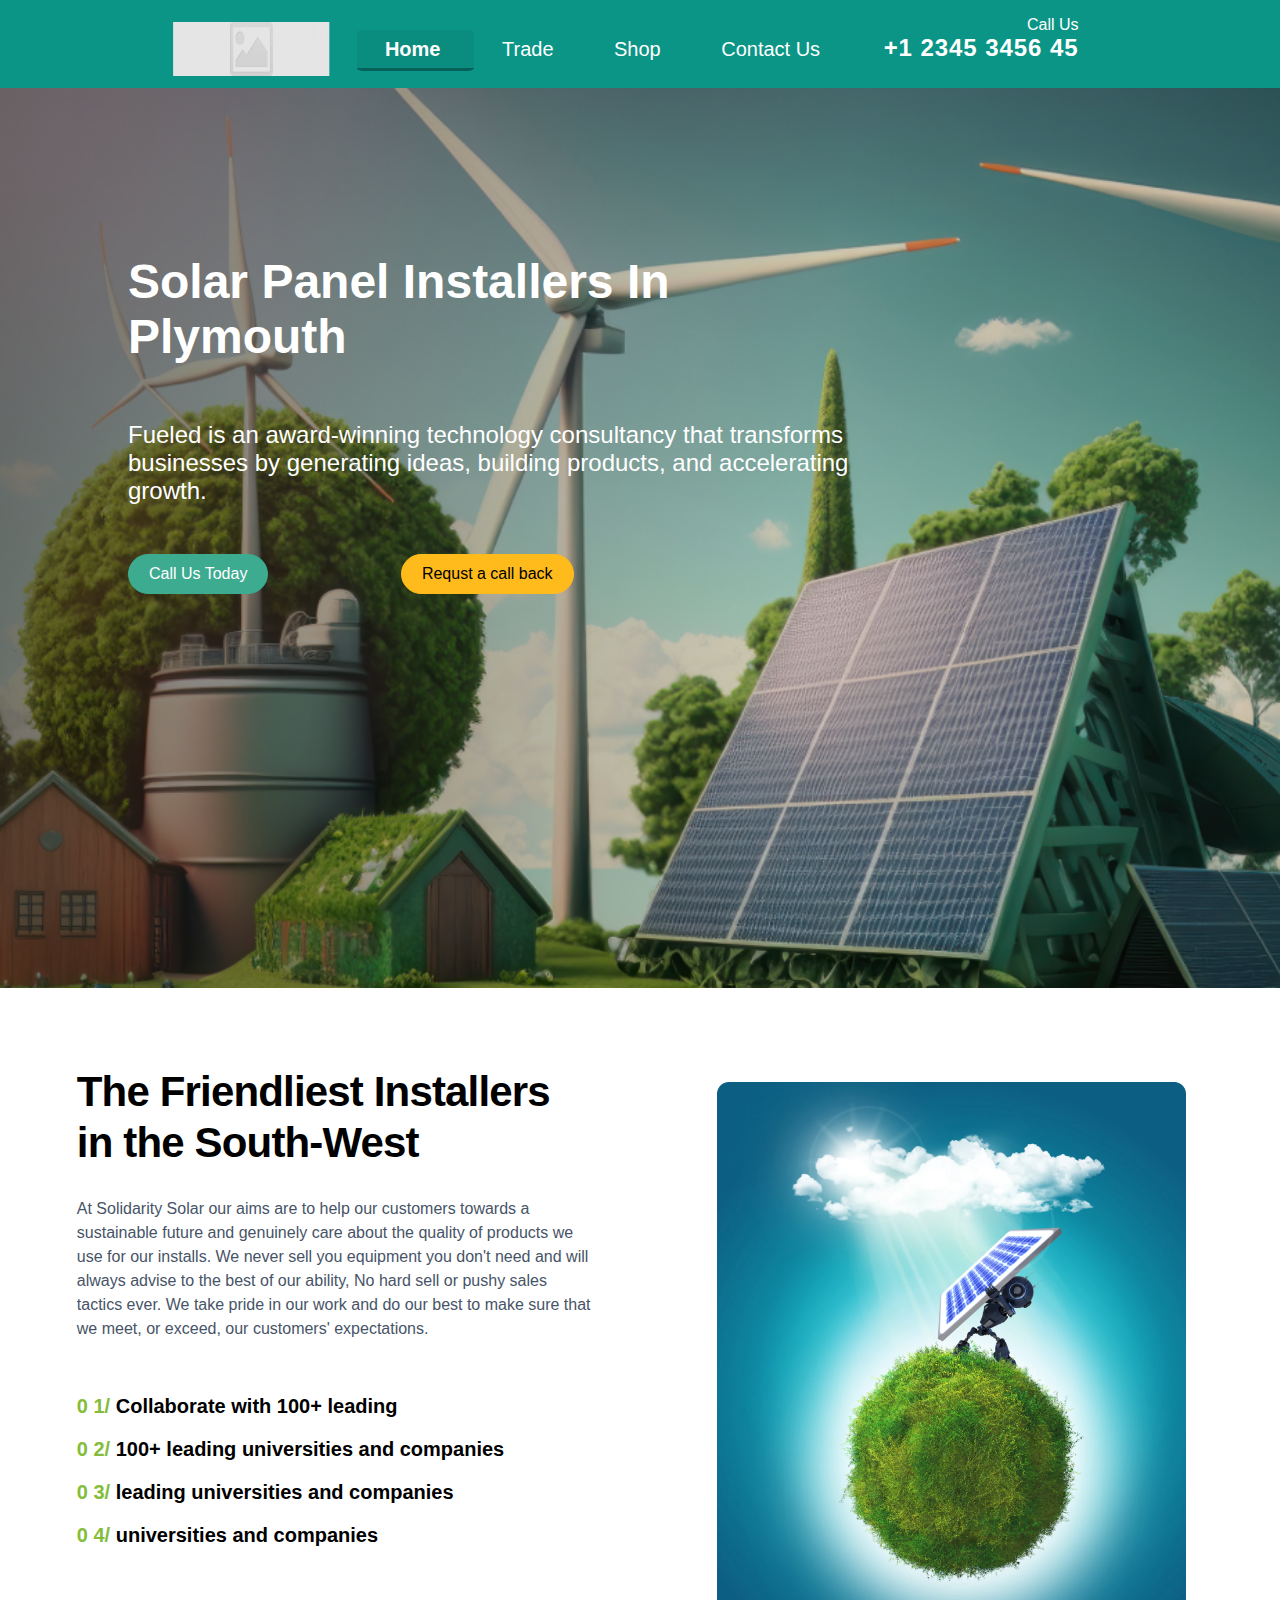
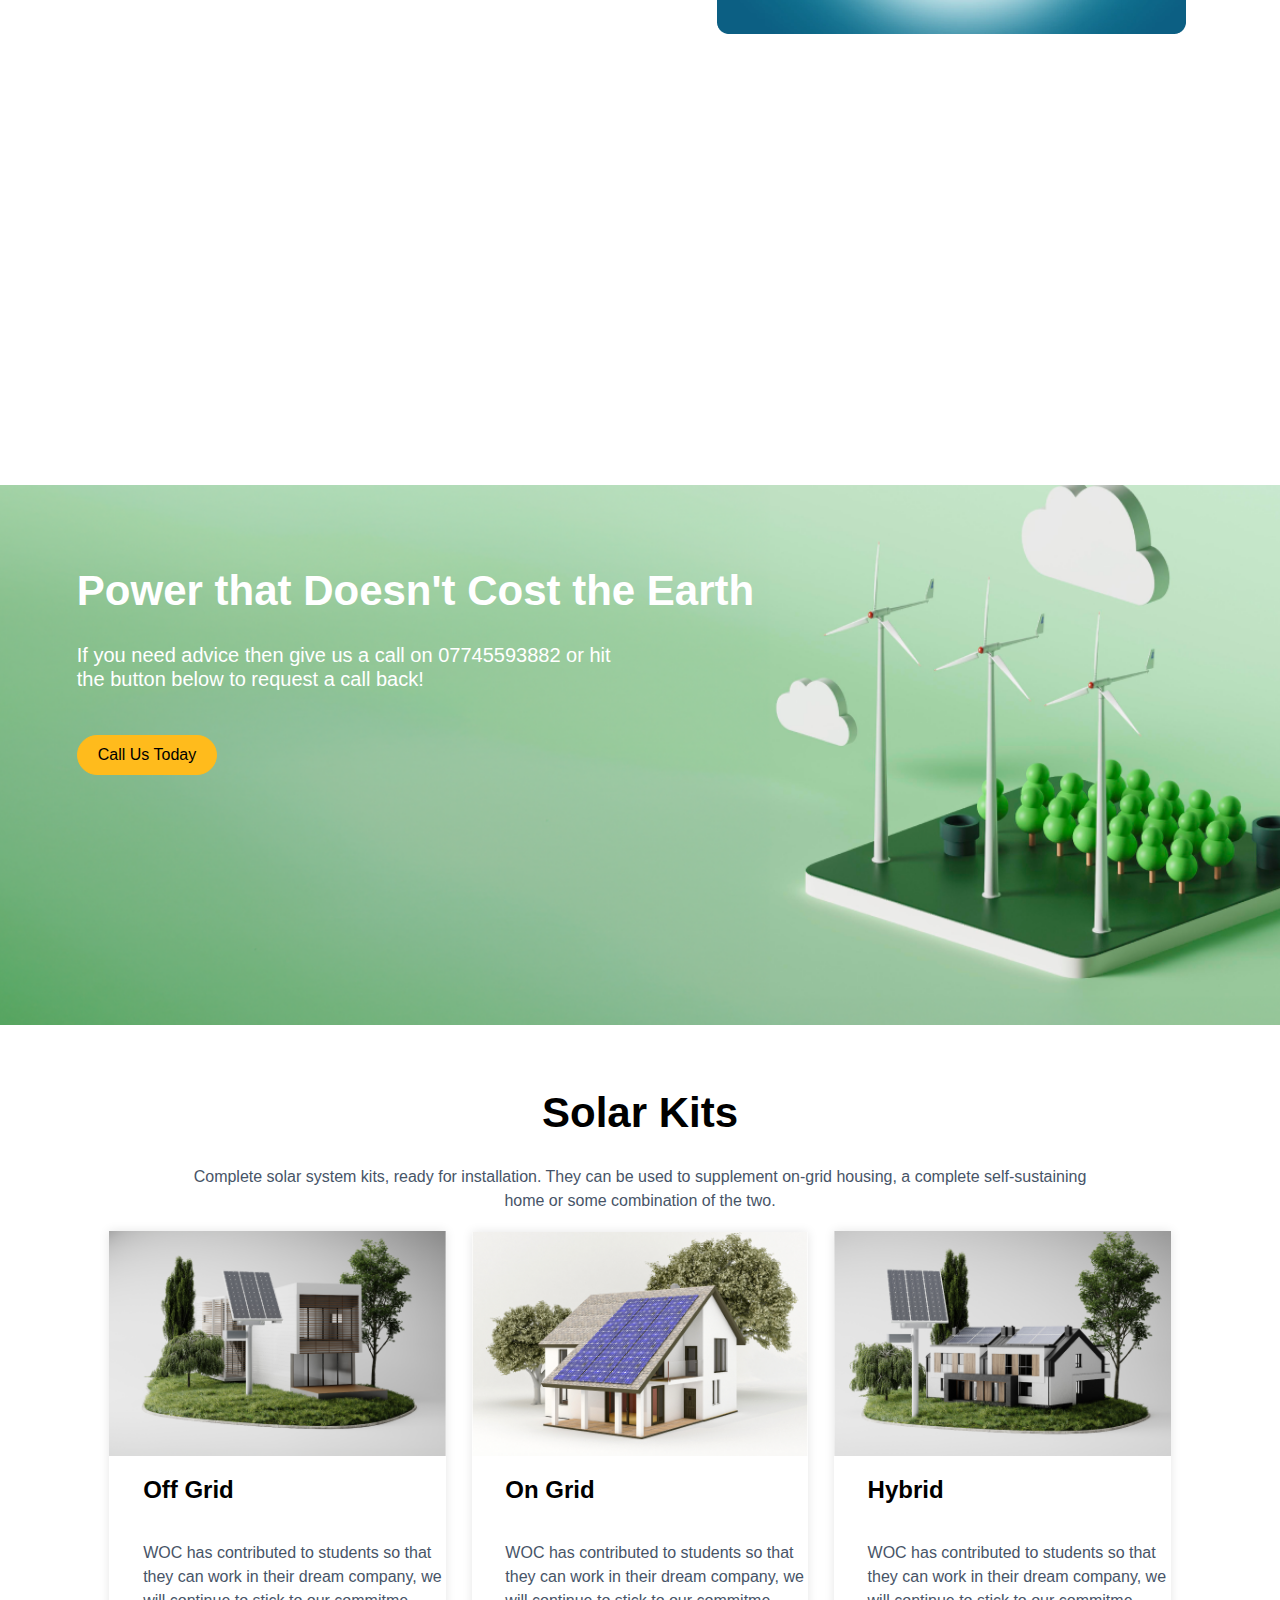
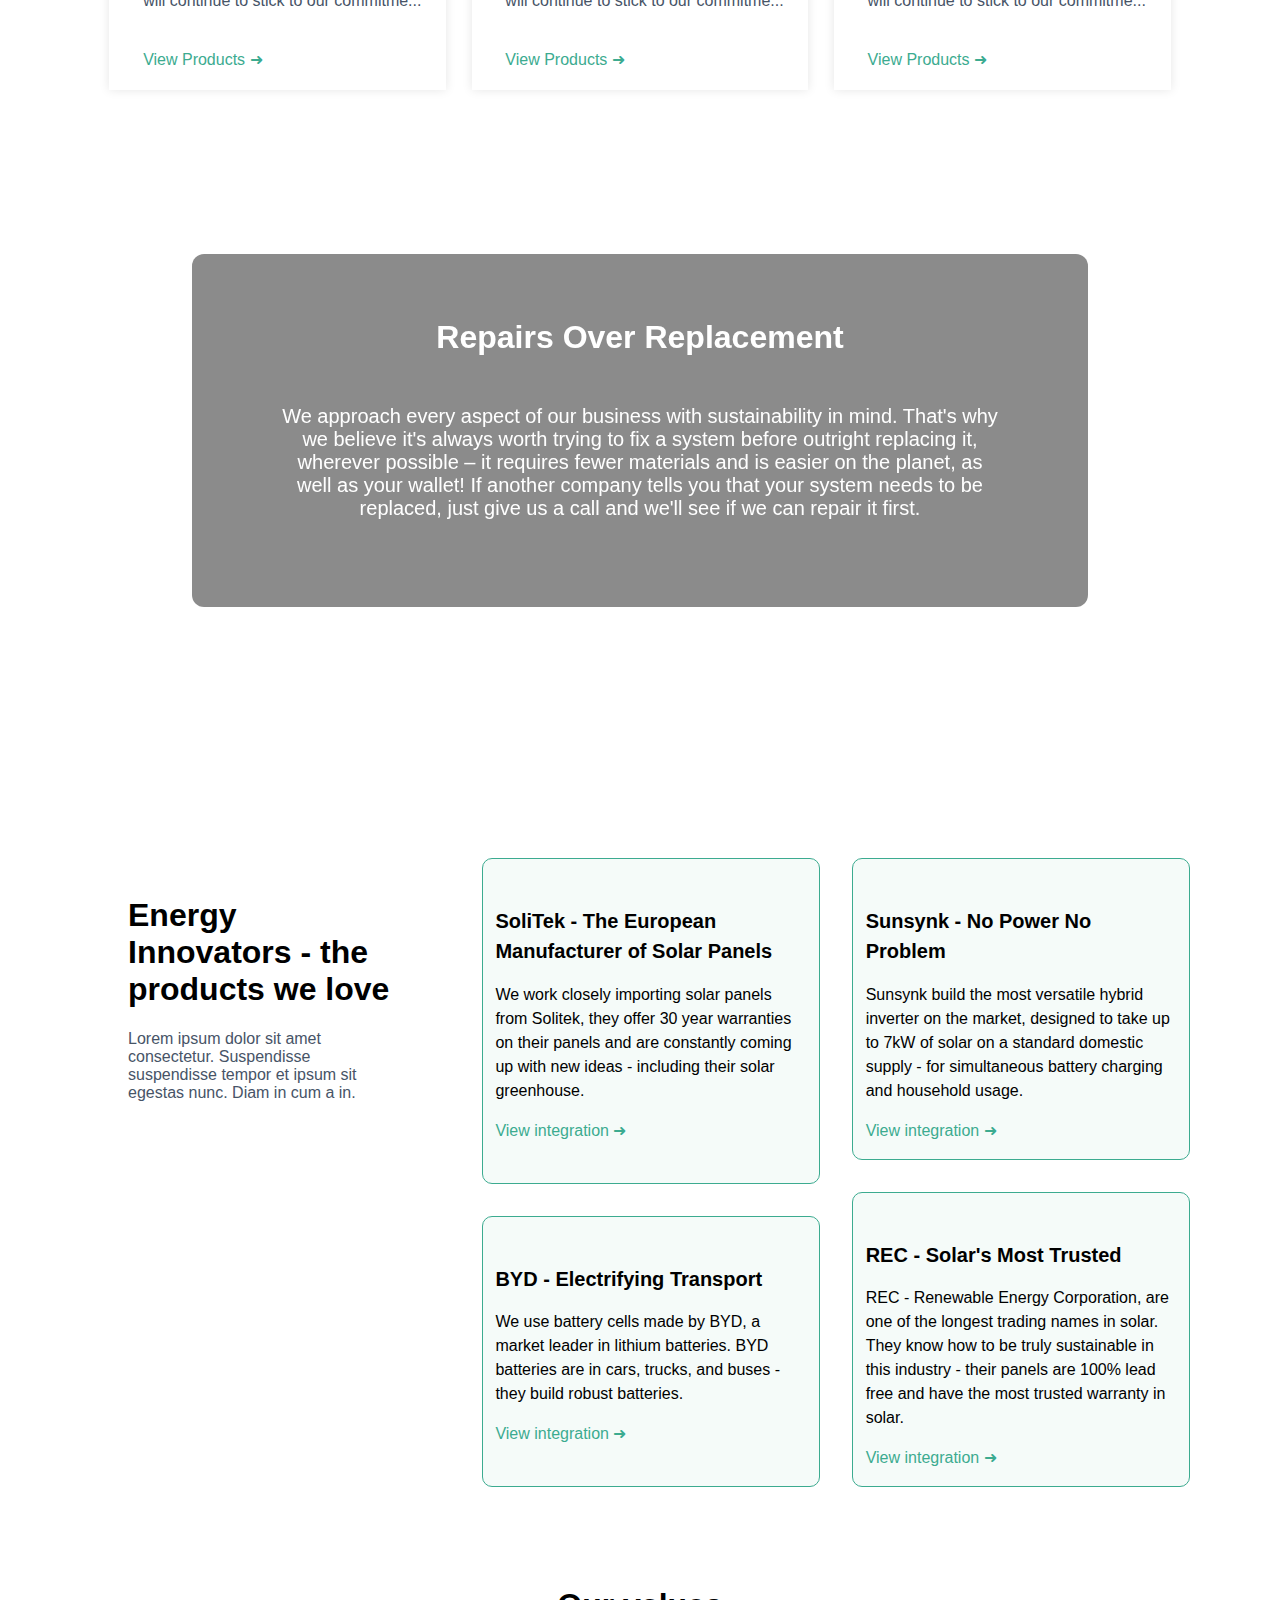
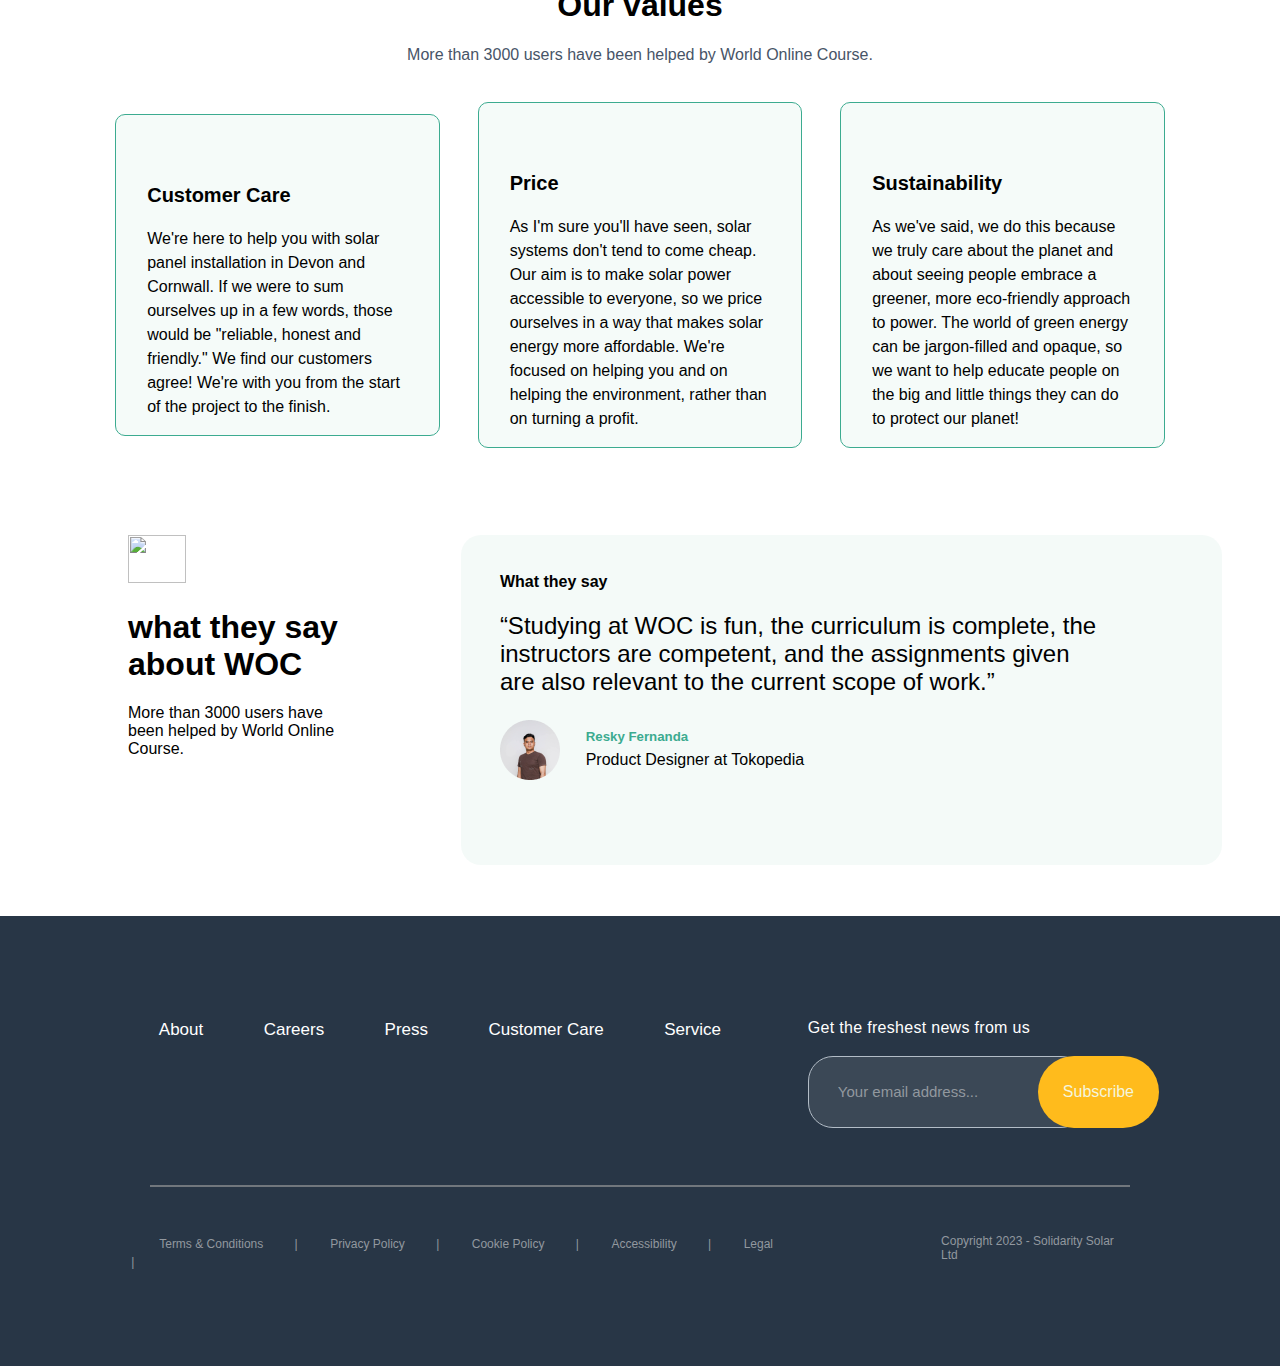
==== commit b1c6e7ee: "modif" ====
--- a/main.html
+++ b/main.html
@@ -1,270 +1,342 @@
 <!DOCTYPE html>
 <html lang="en">
-  <head>
-    <meta charset="UTF-8" />
-    <meta name="viewport" content="width=device-width, initial-scale=1.0" />
-    <meta http-equiv="refresh" content="1" />
-    <link rel="stylesheet" href="main.css" />
-
-    <title>Landing Page</title>
-  </head>
-  <body>
-    <!-- sec1 -->
-    <div class="nav-container">
-      <nav>
-        <img class="logo" src="./imgs/image 9.png" alt="logo" />
-
-        <div class="ull">
-          <ul>
-            <li
-              style="
+
+<head>
+  <meta charset="UTF-8" />
+  <meta name="viewport" content="width=device-width, initial-scale=1.0" />
+  <!-- <meta http-equiv="refresh" content="1" /> -->
+  <link rel="stylesheet" href="main.css" />
+
+  <title>Landing Page</title>
+</head>
+
+<body>
+  <!-- sec1 -->
+  <div class="nav-container">
+    <nav>
+      <img class="logo" src="./imgs/image 9.png" alt="logo" />
+
+      <div class="ull">
+        <ul>
+          <li style="
                 border-bottom: 3px solid #0000004d;
                 background: #0000000f;
                 font-weight: 700;
-              "
-            >
-              <a href="main.html">Home</a>
-            </li>
-            <li><a href="">Trade</a></li>
-            <li><a href="">Shop</a></li>
-            <li><a href="">Contact Us</a></li>
-          </ul>
-        </div>
-        <div class="call">
-          <span class="call-us">Call Us</span>
-          <br />
-          <span class="call-number">+1 2345 3456 45</span>
-        </div>
-      </nav>
-    </div>
-    <!-- sec2 -->
-    <div class="img2">
-      <h1>
-        Solar Panel Installers In <br />
-        Plymouth
-      </h1>
+              ">
+            <a href="main.html">Home</a>
+          </li>
+          <li><a href="">Trade</a></li>
+          <li><a href="">Shop</a></li>
+          <li><a href="">Contact Us</a></li>
+        </ul>
+      </div>
+      <div class="call">
+        <span class="call-us">Call Us</span>
+        <br />
+        <span class="call-number">+1 2345 3456 45</span>
+      </div>
+    </nav>
+  </div>
+  <!-- sec2 -->
+  <div class="img2">
+    <h1>
+      Solar Panel Installers In <br />
+      Plymouth
+    </h1>
+    <p>
+      Fueled is an award-winning technology consultancy that transforms <br />
+      businesses by generating ideas, building products, and accelerating
+      <br />
+      growth.
+    </p>
+    <div>
+      <button class="grebtn">Call Us Today</button>
+      <button class="yellowbtn">Requst a call back</button>
+    </div>
+  </div>
+  <!-- sec3 -->
+  <div style="display: flex">
+    <div class="img3">
+      <h1 class="h11">The Friendliest Installers in the South-West</h1>
+      <p class="pp">
+        At Solidarity Solar our aims are to help our customers towards a
+        sustainable future and genuinely care about the quality of products we
+        use for our installs. We never sell you equipment you don't need and
+        will always advise to the best of our ability, No hard sell or pushy
+        sales tactics ever. We take pride in our work and do our best to make
+        sure that we meet, or exceed, our customers' expectations.
+      </p>
+      <br />
+      <div class="div2">
+        <p><span>0 1/ </span> Collaborate with 100+ leading</p>
+        <p><span>0 2/ </span> 100+ leading universities and companies</p>
+        <p><span>0 3/ </span> leading universities and companies</p>
+        <p><span>0 4/ </span> universities and companies</p>
+      </div>
+    </div>
+    <div class="img33">
+      <img class="imgg" src="./imgs/Frame 7.png" alt="" />
+      <img src="./imgs/Rectangle 30.png" alt="" class="imggs" />
+    </div>
+  </div>
+
+  <!-- sec4 -->
+  <br />
+  <div class="div4">
+    <br />
+    <div class="div44">
+      <h1 class="sec4h1">Power that Doesn't Cost the Earth</h1>
+      <div class="pdiv4">
+        <p>
+          If you need advice then give us a call on 07745593882 or hit the
+          button below to request a call back!
+        </p>
+      </div>
+      <div>
+        <button class="btn3" style="color: #000000">Call Us Today</button>
+      </div>
+    </div>
+  </div>
+
+  <!-- sec5 -->
+  <br /><br />
+  <div class="div6">
+    <h1>Solar Kits</h1>
+    <p>
+      Complete solar system kits, ready for installation. They can be used to
+      supplement on-grid housing, a complete self-sustaining home or some
+      combination of the two.
+    </p>
+    <br />
+    <div class="div5">
+      <div>
+        <img src="./imgs/solar-panels-meadow 2 (2).png" alt="" class="img5" />
+        <h2>Off Grid</h2>
+        <p>
+          WOC has contributed to students so that they can work in their dream
+          company, we will continue to stick to our commitme...
+        </p>
+        <br />
+        <p>View Products <span style="color: #3cab90"> &#10140;</span></p>
+        <br />
+      </div>
+      <div>
+        <img src="./imgs/solar-panels-meadow 2 (1).png" alt="" class="img5" />
+        <h2>On Grid</h2>
+        <p>
+          WOC has contributed to students so that they can work in their dream
+          company, we will continue to stick to our commitme...
+        </p>
+        <br />
+        <p>View Products <span style="color: #3cab90"> &#10140;</span></p>
+        <br />
+      </div>
+      <div>
+        <img src="./imgs/solar-panels-meadow 2.png" alt="" class="img5" />
+        <h2>Hybrid</h2>
+        <p>
+          WOC has contributed to students so that they can work in their dream
+          company, we will continue to stick to our commitme...
+        </p>
+        <br />
+        <p>View Products <span style="color: #3cab90"> &#10140;</span></p>
+        <br />
+      </div>
+    </div>
+  </div>
+  <br /><br />
+  <!-- sec6 -->
+  <div class="rep">
+    <div>
+      <h1>Repairs Over Replacement</h1>
       <p>
-        Fueled is an award-winning technology consultancy that transforms <br />
-        businesses by generating ideas, building products, and accelerating
-        <br />
-        growth.
-      </p>
-      <div>
-        <button class="grebtn">Call Us Today</button>
-        <button class="yellowbtn">Requst a call back</button>
-      </div>
-    </div>
-    <!-- sec3 -->
-    <div style="display: flex">
-      <div class="img3">
-        <h1 class="h11">The Friendliest Installers in the South-West</h1>
-        <p class="pp">
-          At Solidarity Solar our aims are to help our customers towards a
-          sustainable future and genuinely care about the quality of products we
-          use for our installs. We never sell you equipment you don't need and
-          will always advise to the best of our ability, No hard sell or pushy
-          sales tactics ever. We take pride in our work and do our best to make
-          sure that we meet, or exceed, our customers' expectations.
-        </p>
-        <br />
-        <div class="div2">
-          <p><span>0 1/ </span> Collaborate with 100+ leading</p>
-          <p><span>0 2/ </span> 100+ leading universities and companies</p>
-          <p><span>0 3/ </span> leading universities and companies</p>
-          <p><span>0 4/ </span> universities and companies</p>
-        </div>
-      </div>
-      <div class="img33">
-        <img class="imgg" src="./imgs/Frame 7.png" alt="" />
-        <img src="./imgs/Rectangle 30.png" alt="" class="imggs" />
-      </div>
-    </div>
-
-    <!-- sec4 -->
-    <br />
-    <div class="div4">
-      <br />
-      <div class="div44">
-        <h1 class="sec4h1">Power that Doesn't Cost the Earth</h1>
-        <div class="pdiv4">
+        We approach every aspect of our business with sustainability in mind.
+        That's why we believe it's always worth trying to fix a system before
+        outright replacing it, wherever possible – it requires fewer materials
+        and is easier on the planet, as well as your wallet! If another
+        company tells you that your system needs to be replaced, just give us
+        a call and we'll see if we can repair it first.
+      </p>
+    </div>
+  </div>
+  <!-- sec7 -->
+  <div class="div7">
+    <div class="en">
+      <img src="./imgs/Featured icon.png" alt="" />
+      <h1>Energy Innovators - the products we love</h1>
+      <p style="color: rgba(71, 84, 103, 1)">
+        Lorem ipsum dolor sit amet consectetur. Suspendisse suspendisse tempor
+        et ipsum sit egestas nunc. Diam in cum a in.
+      </p>
+    </div>
+    <div class="imgs4 gri">
+      <div class="divImg4">
+        <img src="./imgs/Frame 89.png" alt="" />
+        <h2>SoliTek - The European Manufacturer of Solar Panels</h2>
+        <p>
+          We work closely importing solar panels from Solitek, they offer 30
+          year warranties on their panels and are constantly coming up with
+          new ideas - including their solar greenhouse.
+        </p>
+        <p style="color: #3cab90">
+          View integration <span style="color: #3cab90"> &#10140;</span>
+        </p>
+      </div>
+      <div class="divImg4">
+        <img src="./imgs/Frame 89.png" alt="" />
+        <h2>BYD - Electrifying Transport</h2>
+        <p>
+          We use battery cells made by BYD, a market leader in lithium
+          batteries. BYD batteries are in cars, trucks, and buses - they build
+          robust batteries.
+        </p>
+        <p style="color: #3cab90">
+          View integration <span style="color: #3cab90"> &#10140;</span>
+        </p>
+      </div>
+    </div>
+    <div class="imgs4 gri1">
+      <div class="divImg4">
+        <img src="./imgs/Frame 89.png" alt="" />
+        <h2>Sunsynk - No Power No Problem</h2>
+        <p>
+          Sunsynk build the most versatile hybrid inverter on the market,
+          designed to take up to 7kW of solar on a standard domestic supply -
+          for simultaneous battery charging and household usage.
+        </p>
+        <p style="color: #3cab90">
+          View integration <span style="color: #3cab90"> &#10140;</span>
+        </p>
+      </div>
+      <div class="divImg4">
+        <img src="./imgs/Frame 89.png" alt="" />
+        <h2>REC - Solar's Most Trusted</h2>
+        <p>
+          REC - Renewable Energy Corporation, are one of the longest trading
+          names in solar. They know how to be truly sustainable in this
+          industry - their panels are 100% lead free and have the most trusted
+          warranty in solar.
+        </p>
+        <p style="color: #3cab90">View integration <span> &#10140;</span></p>
+      </div>
+    </div>
+  </div>
+
+  <br /><br />
+
+  <!-- sec8 -->
+
+  <div class="e">
+    <h1>Our values</h1>
+    <p style="color: rgba(71, 84, 103, 1)">
+      More than 3000 users have been helped by World Online Course.
+    </p>
+  </div>
+
+  <div class="d">
+    <div class="divImg3">
+      <img src="./imgs/Vector2.png" alt="" />
+      <h2>Customer Care</h2>
+      <p>
+        We're here to help you with solar panel installation in Devon and
+        Cornwall. If we were to sum ourselves up in a few words, those would
+        be "reliable, honest and friendly." We find our customers agree! We're
+        with you from the start of the project to the finish.
+      </p>
+    </div>
+    <div class="divImg3">
+      <img src="./imgs/Price Tag.png" alt="" />
+      <h2>Price</h2>
+      <p>
+        As I'm sure you'll have seen, solar systems don't tend to come cheap.
+        Our aim is to make solar power accessible to everyone, so we price
+        ourselves in a way that makes solar energy more affordable. We're
+        focused on helping you and on helping the environment, rather than on
+        turning a profit.
+      </p>
+    </div>
+    <div class="divImg3">
+      <img src="./imgs/Vector.png" alt="" />
+      <h2>Sustainability</h2>
+      <p>
+        As we've said, we do this because we truly care about the planet and
+        about seeing people embrace a greener, more eco-friendly approach to
+        power. The world of green energy can be jargon-filled and opaque, so
+        we want to help educate people on the big and little things they can
+        do to protect our planet!
+      </p>
+    </div>
+  </div>
+  <br />
+  <br />
+
+  <!-- sec9 -->
+
+  <div class="div77">
+    <div>
+      <img class="img77" src="./imgs/o.png" alt="" />
+      <h1>what they say about WOC</h1>
+      <p>More than 3000 users have been helped by World Online Course.</p>
+    </div>
+    <div class="woc">
+      <div class="feedback">
+        <div>
+          <h4>What they say</h4>
           <p>
-            If you need advice then give us a call on 07745593882 or hit the
-            button below to request a call back!
+            “Studying at WOC is fun, the curriculum is complete, the
+            instructors are competent, and the assignments given are also
+            relevant to the current scope of work.”
           </p>
         </div>
-        <div>
-          <button class="btn3" style="color: #000000">Call Us Today</button>
-        </div>
-      </div>
-    </div>
-
-    <!-- sec5 -->
-    <br /><br />
-    <div class="div6">
-      <h1>Solar Kits</h1>
-      <p>
-        Complete solar system kits, ready for installation. They can be used to
-        supplement on-grid housing, a complete self-sustaining home or some
-        combination of the two.
-      </p>
-      <br />
-      <div class="div5">
-        <div>
-          <img src="./imgs/solar-panels-meadow 2 (2).png" alt="" class="img5" />
-          <h2>Off Grid</h2>
-          <p>
-            WOC has contributed to students so that they can work in their dream
-            company, we will continue to stick to our commitme...
-          </p>
-          <br />
-          <p>View Products <span style="color: #3cab90"> &#10140;</span></p>
-          <br />
+        <div><img src="./imgs/Group 12.png" alt="" /></div>
+      </div>
+      <div class="wocc">
+        <img src="./imgs/EDITED-27 - Copy 1.png" alt="" />
+        <div class="man">
+          <h5>Resky Fernanda</h5>
+          <p>Product Designer at Tokopedia</h>
         </div>
         <div>
-          <img src="./imgs/solar-panels-meadow 2 (1).png" alt="" class="img5" />
-          <h2>On Grid</h2>
-          <p>
-            WOC has contributed to students so that they can work in their dream
-            company, we will continue to stick to our commitme...
-          </p>
-          <br />
-          <p>View Products <span style="color: #3cab90"> &#10140;</span></p>
-          <br />
+          <img src="./imgs/Frame 77.png" alt="" />
         </div>
-        <div>
-          <img src="./imgs/solar-panels-meadow 2.png" alt="" class="img5" />
-          <h2>Hybrid</h2>
-          <p>
-            WOC has contributed to students so that they can work in their dream
-            company, we will continue to stick to our commitme...
-          </p>
-          <br />
-          <p>View Products <span style="color: #3cab90"> &#10140;</span></p>
-          <br />
-        </div>
-      </div>
-    </div>
-    <br /><br />
-    <!-- sec6 -->
-    <div class="rep">
-      <div>
-        <h1>Repairs Over Replacement</h1>
-        <p>
-          We approach every aspect of our business with sustainability in mind.
-          That's why we believe it's always worth trying to fix a system before
-          outright replacing it, wherever possible – it requires fewer materials
-          and is easier on the planet, as well as your wallet! If another
-          company tells you that your system needs to be replaced, just give us
-          a call and we'll see if we can repair it first.
-        </p>
-      </div>
-    </div>
-    <!-- sec7 -->
-    <div class="div7">
-      <div class="en">
-        <img src="./imgs/Featured icon.png" alt="" />
-        <h1>Energy Innovators - the products we love</h1>
-        <p style="color: rgba(71, 84, 103, 1)">
-          Lorem ipsum dolor sit amet consectetur. Suspendisse suspendisse tempor
-          et ipsum sit egestas nunc. Diam in cum a in.
-        </p>
-      </div>
-      <div class="imgs4 gri">
-        <div class="divImg4">
-          <img src="./imgs/Frame 89.png" alt="" />
-          <h2>SoliTek - The European Manufacturer of Solar Panels</h2>
-          <p>
-            We work closely importing solar panels from Solitek, they offer 30
-            year warranties on their panels and are constantly coming up with
-            new ideas - including their solar greenhouse.
-          </p>
-          <p style="color: #3cab90">
-            View integration <span style="color: #3cab90"> &#10140;</span>
-          </p>
-        </div>
-        <div class="divImg4">
-          <img src="./imgs/Frame 89.png" alt="" />
-          <h2>BYD - Electrifying Transport</h2>
-          <p>
-            We use battery cells made by BYD, a market leader in lithium
-            batteries. BYD batteries are in cars, trucks, and buses - they build
-            robust batteries.
-          </p>
-          <p style="color: #3cab90">
-            View integration <span style="color: #3cab90"> &#10140;</span>
-          </p>
-        </div>
-      </div>
-      <div class="imgs4 gri1">
-        <div class="divImg4">
-          <img src="./imgs/Frame 89.png" alt="" />
-          <h2>Sunsynk - No Power No Problem</h2>
-          <p>
-            Sunsynk build the most versatile hybrid inverter on the market,
-            designed to take up to 7kW of solar on a standard domestic supply -
-            for simultaneous battery charging and household usage.
-          </p>
-          <p style="color: #3cab90">
-            View integration <span style="color: #3cab90"> &#10140;</span>
-          </p>
-        </div>
-        <div class="divImg4">
-          <img src="./imgs/Frame 89.png" alt="" />
-          <h2>REC - Solar's Most Trusted</h2>
-          <p>
-            REC - Renewable Energy Corporation, are one of the longest trading
-            names in solar. They know how to be truly sustainable in this
-            industry - their panels are 100% lead free and have the most trusted
-            warranty in solar.
-          </p>
-          <p style="color: #3cab90">View integration <span> &#10140;</span></p>
-        </div>
-      </div>
-    </div>
-
-    <br /><br />
-    <!-- sec8 -->
-
-    <div class="e">
-      <h1>Our values</h1>
-      <p style="color: rgba(71, 84, 103, 1)">
-        More than 3000 users have been helped by World Online Course.
-      </p>
-    </div>
-
-    <div class="d">
-      <div class="divImg3">
-        <img src="./imgs/Vector2.png" alt="" />
-        <h2>Customer Care</h2>
-        <p>
-          We're here to help you with solar panel installation in Devon and
-          Cornwall. If we were to sum ourselves up in a few words, those would
-          be "reliable, honest and friendly." We find our customers agree! We're
-          with you from the start of the project to the finish.
-        </p>
-      </div>
-      <div class="divImg3">
-        <img src="./imgs/Price Tag.png" alt="" />
-        <h2>Price</h2>
-        <p>
-          As I'm sure you'll have seen, solar systems don't tend to come cheap.
-          Our aim is to make solar power accessible to everyone, so we price
-          ourselves in a way that makes solar energy more affordable. We're
-          focused on helping you and on helping the environment, rather than on
-          turning a profit.
-        </p>
-      </div>
-      <div class="divImg3" >
-        <img src="./imgs/Vector.png" alt="" />
-        <h2>Sustainability</h2>
-        <p>
-          As we've said, we do this because we truly care about the planet and
-          about seeing people embrace a greener, more eco-friendly approach to
-          power. The world of green energy can be jargon-filled and opaque, so
-          we want to help educate people on the big and little things they can
-          do to protect our planet!
-        </p>
-      </div>
-    </div>
-  </body>
-</html>
+      </div>
+    </div>
+  </div>
+  <footer>
+    <div style="display: flex;">
+      <div>
+      <div>
+        <img src="./imgs/image 8.png" alt="" style="padding-bottom: 3%;">
+      </div>
+      <div class="ulDiv " >
+        <ul style="margin-left: -9%; ">
+          <li>About</li>
+          <li>Careers</li>
+          <li>Press</li>
+          <li>Customer Care</li>
+          <li>Service</li>
+        </ul>
+      </div>  
+    </div>
+      <div class="div8" >
+        <label>Get the freshest news from us</label>
+        <div>  
+          <input type="text" placeholder="Your email address..." />
+          <button>Subscribe</button></div>
+      </div>
+  </div>
+    <hr>
+    <div class="dd">
+ <ul>
+    <li>Terms & Conditions </li><span>|</span>
+    <li>Privacy Policy </li><span>|</span>
+    <li>Cookie Policy </li><span>|</span>
+    <li>Accessibility </li><span>|</span>
+    <li>Legal </li><span>|</span>
+ </ul>
+  <p>Copyright 2023 - Solidarity Solar Ltd</p>
+</div>
+  </footer>
+</body>
+
+</html>--- a/main.css
+++ b/main.css
@@ -10,6 +10,93 @@
 }
 
 @media (min-width: 1024px) {
+  hr {
+    border: 1px solid rgba(113, 119, 125, 1);
+  }
+
+  .div8 button {
+    background: rgba(255, 187, 28, 1);
+    color: beige;
+    border-radius: 40px;
+    border: 0px;
+    font-size: 16px;
+    padding: 0px 25px 0px 25px;
+    height: 8vh;
+    margin-top: 5%;
+    margin-left: -15%;
+  }
+
+  input {
+    border: 1px solid rgba(179, 189, 199, 1);
+    border-radius: 25px;
+    font-size: 15px;
+    margin-top: 5%;
+    background-color: rgba(255, 255, 255, 0.09);
+    padding: 5% 15% 5% 9%;
+  }
+
+  .div8 {
+    display: block;
+    margin-top: 2%;
+    margin-bottom: 5%;
+  }
+
+  .div8 label {
+    font-size: 16px;
+    font-weight: 400;
+    line-height: 24px;
+    letter-spacing: 0.30000001192092896px;
+    text-align: left;
+    text-underline-position: from-font;
+    text-decoration-skip-ink: none;
+  }
+
+  .dd ul,
+  .dd p {
+    margin-top: 4%;
+    margin-left: -6%;
+  }
+
+  .dd p {
+    margin-left: 15%;
+  }
+
+  .dd li,
+  .dd span,
+  .dd p {
+    color: rgba(146, 152, 159, 1);
+    font-size: 12px;
+  }
+
+  .dd {
+    display: flex;
+    justify-content: space-between;
+  }
+
+  .div8 div {
+    display: flex;
+  }
+
+  .ulDiv li {
+    font-size: 17px;
+  }
+
+  ::placeholder {
+    color: rgba(146, 152, 159, 1);
+  }
+
+  footer {
+    justify-content: space-between;
+    padding: 2% 10%;
+    background-color: rgba(40, 54, 70, 1);
+    color: #fff;
+    width: Fixed (1, 440px) px;
+    height: Hug (412px) px;
+    padding: 80px 150px 80px 150px;
+    gap: 54px;
+    opacity: 0px;
+  }
+
   .divImg3 {
     padding: 4% 4% 0% 4%;
     background-color: rgba(60, 171, 144, 0.05);
@@ -19,10 +106,12 @@
     max-height: 418px;
     border: 1px solid rgba(60, 171, 144, 1);
   }
+
   .divImg3 h2 {
     font-size: 20px;
     line-height: 30px;
   }
+
   .divImg3 p {
     min-width: 210.67px;
     max-width: 310.67px;
@@ -41,13 +130,16 @@
     gap: 5%;
     margin: 3% 20% 0% 20%;
   }
+
   .e h1 {
     margin-top: 5%;
     text-align: center;
   }
+
   .e p {
     text-align: center;
   }
+
   .div7 {
     display: flex;
     margin-left: 10%;
@@ -58,20 +150,22 @@
     grid-row: 2;
     flex-direction: row;
   }
+
   .divImg4 {
     padding: 4% 4% 0% 4%;
     background-color: rgba(60, 171, 144, 0.05);
     border: 1px solid #000;
     border-radius: 10px;
-
     width: 310.67px;
     max-height: 418px;
     border: 1px solid rgba(60, 171, 144, 1);
   }
+
   .divImg4 h2 {
     font-size: 20px;
     line-height: 30px;
   }
+
   .divImg4 p {
     width: 310.67px;
     font-size: 16px;
@@ -88,10 +182,12 @@
     gap: 32px;
     margin-right: 5%;
   }
+
   .en {
     width: 24%;
     margin-right: 7%;
   }
+
   .gri1 {
     width: Fill (358.67px) px;
     height: Hug (814px) px;
@@ -132,6 +228,7 @@
     text-align: center;
     opacity: 1;
   }
+
   .rep p {
     color: #fff;
     padding: 3% 5% 7% 10%;
@@ -146,6 +243,7 @@
     text-align: center;
     font-size: 42px;
   }
+
   .div6 p {
     font-size: 16px;
     font-weight: 400;
@@ -155,15 +253,16 @@
     text-align: center;
     color: #475467;
   }
+
   .div5 {
     display: flex;
     grid-row: 3;
     justify-content: center;
     align-items: center;
   }
+
   .div5 div {
     margin-right: 1%;
-
     max-width: 26.3%;
     margin-left: 1%;
     box-shadow: 0px 0px 10px 0px #0000001a;
@@ -174,6 +273,7 @@
   .div5 h2 {
     margin-left: 10%;
   }
+
   .div5 p {
     margin-left: 10%;
     margin-right: 10%;
@@ -189,6 +289,7 @@
   .div5 p:nth-of-type(2) {
     color: #3cab90;
   }
+
   .sec4h1 {
     font-size: 42px;
   }
@@ -351,7 +452,6 @@
     height: 54px;
     opacity: 0px;
     margin-bottom: -20px;
-
     margin-right: -3%;
   }
 
@@ -360,7 +460,6 @@
     display: inline;
     border-radius: 7%;
     padding: 8px 28px;
-
     font-size: 20px;
   }
 
@@ -387,7 +486,6 @@
     opacity: 0px;
     width: 216px;
     opacity: 1;
-
     align-content: right;
     margin-bottom: 10px;
   }
@@ -406,9 +504,134 @@
     letter-spacing: 0.9374999403953552px;
     text-align: left;
   }
+
+  .div77 {
+    margin-top: 4%;
+    margin-bottom: 4%;
+    display: flex;
+    margin-left: 10%;
+    margin-right: -5%;
+  }
+
+  .woc {
+    border: 1px solid #00000000;
+    border-radius: 20px;
+    background-color: rgba(60, 171, 144, 0.06);
+    margin-left: 10%;
+    margin-right: 10%;
+  }
+
+  .wocc img {
+    margin-top: 0%;
+    margin-left: 5%;
+  }
+
+  .feedback {
+    margin-left: 5%;
+    margin-top: 2%;
+    margin-right: 4%;
+    display: flex;
+  }
+
+  .feedback p {
+    width: 87%;
+    margin-top: 3%;
+    height: Hug (216px) px;
+    gap: 52px;
+    font-size: 24px;
+    opacity: 0px;
+  }
+
+  .man {
+    margin-left: 10%;
+  }
+
+  .man h5 {
+    display: block;
+    margin-left: 7%;
+    margin-top: -8%;
+    margin-bottom: -2%;
+    color: #3cab90;
+  }
+
+  .man p {
+    margin-left: 7%;
+    margin-top: 3%;
+  }
+
+  .img77 {
+    width: 58.33px;
+    height: 48px;
+    gap: 0px;
+    opacity: 0px;
+  }
+
+  .wocc div:nth-of-type(2) {
+    margin-left: 75%;
+    width: 50%;
+    margin-bottom: 8%;
+  }
 }
 
 @media (min-width: 769px) and (max-width: 1024px) {
+  .div77 {
+    margin-top: 4%;
+    margin-bottom: 4%;
+    display: flex;
+    margin-left: 10%;
+    margin-right: -5%;
+  }
+
+  .woc {
+    border: 1px solid #00000000;
+    border-radius: 20px;
+    background-color: rgba(60, 171, 144, 0.06);
+    margin-left: 10%;
+    margin-right: 10%;
+  }
+
+  .wocc img {
+    margin-left: 5%;
+  }
+
+  .wocc div:nth-of-type(2) {
+    margin-left: 65%;
+    width: 50%;
+    margin-top: 5%;
+    margin-bottom: 8%;
+  }
+
+  .feedback {
+    margin-left: 5%;
+    margin-top: 2%;
+    margin-right: 4%;
+    display: flex;
+  }
+
+  .feedback p {
+    width: 87%;
+    height: Hug (216px) px;
+    gap: 52px;
+    font-size: 17px;
+    opacity: 0px;
+  }
+
+  .man {
+    margin-left: 15%;
+  }
+
+  .man h5 {
+    display: block;
+    margin-left: 10%;
+    margin-top: -15%;
+    margin-bottom: -2%;
+    color: #3cab90;
+  }
+
+  .man p {
+    margin-left: 10%;
+  }
+
   .div7 {
     display: flex;
     margin-left: 3%;
@@ -419,22 +642,25 @@
     grid-row: 2;
     flex-direction: row;
   }
+
   .divImg4 {
     padding: 4% 4% 0% 4%;
     background-color: rgba(60, 171, 144, 0.05);
     border: 1px solid #000;
     border-radius: 10px;
-
     width: 220.67px;
     border: 1px solid rgba(60, 171, 144, 1);
   }
+
   .divImg4 img {
     width: 100%;
   }
+
   .divImg4 h2 {
     font-size: 15px;
     line-height: 30px;
   }
+
   .divImg4 p {
     width: 210.67px;
     font-size: 13px;
@@ -451,11 +677,13 @@
     gap: 32px;
     margin-right: 5%;
   }
+
   .en {
     width: 24%;
     margin-right: 7%;
     font-size: 15px;
   }
+
   .gri1 {
     width: Fill (358.67px) px;
     height: Hug (814px) px;
@@ -496,6 +724,7 @@
     text-align: center;
     opacity: 1;
   }
+
   .rep p {
     color: #fff;
     padding: 3% 5% 7% 10%;
@@ -510,6 +739,7 @@
     text-align: center;
     font-size: 42px;
   }
+
   .div6 p {
     font-size: 16px;
     font-weight: 400;
@@ -519,10 +749,12 @@
     text-align: left;
     color: #475467;
   }
+
   .div5 {
     display: grid;
     margin-left: 23%;
   }
+
   .div5 div {
     margin-bottom: 5%;
     max-width: 66.3%;
@@ -532,6 +764,7 @@
     display: flex;
     flex-direction: column;
   }
+
   .div5 h2 {
     margin-left: 5%;
   }
@@ -621,6 +854,7 @@
     height: 60vh;
     margin-left: -11%;
   }
+
   .h11 {
     margin-left: 15%;
     width: 150%;
@@ -697,7 +931,6 @@
     display: inline;
     border-radius: 7%;
     padding: 4px 18px;
-
     font-size: 20px;
   }
 
@@ -753,6 +986,7 @@
     max-height: 418px;
     border: 1px solid rgba(60, 171, 144, 1);
   }
+
   .divImg3 h2 {
     font-size: 17px;
     line-height: 30px;
@@ -762,14 +996,14 @@
     min-width: 210.67px;
     max-width: 310.67px;
     font-size: 13px;
-    
     line-height: 20px;
     text-align: left;
   }
 
-  .divImg3 img{
+  .divImg3 img {
     width: 20%;
   }
+
   .d {
     display: flex;
     justify-content: center;
@@ -777,16 +1011,81 @@
     gap: 5%;
     margin: 3% 20% 0% 20%;
   }
+
   .e h1 {
     margin-top: 5%;
     text-align: center;
   }
+
   .e p {
     text-align: center;
   }
 }
 
 @media (max-width: 768px) {
+  .div77 {
+    margin-top: 4%;
+    margin-bottom: 4%;
+    display: flex;
+    margin-left: 10%;
+    margin-right: -5%;
+  }
+
+  .woc {
+    border: 1px solid #00000000;
+    border-radius: 20px;
+    background-color: rgba(60, 171, 144, 0.06);
+    margin-left: 10%;
+    margin-right: 10%;
+  }
+
+  .wocc img {
+    margin-left: 5%;
+  }
+
+  .wocc div:nth-of-type(2) {
+    margin-left: 45%;
+    width: 50%;
+    margin-top: 5%;
+    margin-bottom: 8%;
+  }
+
+  .feedback {
+    margin-left: 5%;
+    margin-top: 2%;
+    margin-right: 4%;
+    display: flex;
+    margin-bottom: 5%;
+  }
+
+  .feedback p {
+    width: 87%;
+    height: Hug (216px) px;
+    gap: 52px;
+    font-size: 15px;
+  }
+
+  .man {
+    margin-left: 9%;
+  }
+
+  .man h5 {
+    display: block;
+    margin-left: 25%;
+    margin-top: -15%;
+    color: #3cab90;
+  }
+
+  .man p {
+    margin-top: -5%;
+    margin-left: 25%;
+  }
+
+  .div7 {
+    display: flex;
+    margin-left: 3%;
+  }
+
   .divImg3 {
     padding: 5% 4% 0% 4%;
     margin-bottom: 3%;
@@ -797,6 +1096,7 @@
     max-height: 418px;
     border: 1px solid rgba(60, 171, 144, 1);
   }
+
   .divImg3 h2 {
     font-size: 17px;
     line-height: 30px;
@@ -806,26 +1106,26 @@
     min-width: 210.67px;
     max-width: 310.67px;
     font-size: 13px;
-    
     line-height: 20px;
     text-align: left;
   }
 
-  .divImg3 img{
+  .divImg3 img {
     width: 20%;
   }
 
   .d {
-
     justify-content: center;
     align-items: center;
     gap: 5%;
     margin: 3% 20% 0% 20%;
   }
+
   .e h1 {
     margin-top: 5%;
     text-align: center;
   }
+
   .e p {
     text-align: center;
   }
@@ -865,6 +1165,7 @@
     opacity: 1;
     font-size: 20px;
   }
+
   .rep p {
     color: #fff;
     padding: 3% 5% 7% 10%;
@@ -893,19 +1194,20 @@
     margin-left: 5%;
     color: #475467;
   }
+
   .div5 {
     display: grid;
     margin-left: 23%;
     align-items: center;
     justify-content: center;
   }
+
   .div5 div {
     margin-bottom: 8%;
     max-width: 66.3%;
     margin-left: 1%;
     box-shadow: 0px 0px 10px 0px #0000001a;
     padding-bottom: 2%;
-
     display: flex;
     flex-direction: column;
   }
@@ -1049,7 +1351,6 @@
   }
 
   /* for nav */
-
   .nav-container {
     display: flex;
     align-items: center;
@@ -1124,6 +1425,7 @@
     grid-row: 2;
     flex-direction: row;
   }
+
   .divImg4 {
     padding: 4% 4% 0% 4%;
     background-color: rgba(60, 171, 144, 0.05);
@@ -1133,13 +1435,16 @@
     width: 220.67px;
     border: 1px solid rgba(60, 171, 144, 1);
   }
+
   .divImg4 img {
     width: 100%;
   }
+
   .divImg4 h2 {
     font-size: 15px;
     line-height: 30px;
   }
+
   .divImg4 p {
     width: 210.67px;
     font-size: 13px;
@@ -1156,6 +1461,7 @@
     gap: 32px;
     margin-left: 23%;
   }
+
   .en {
     width: 24%;
     display: inline;
